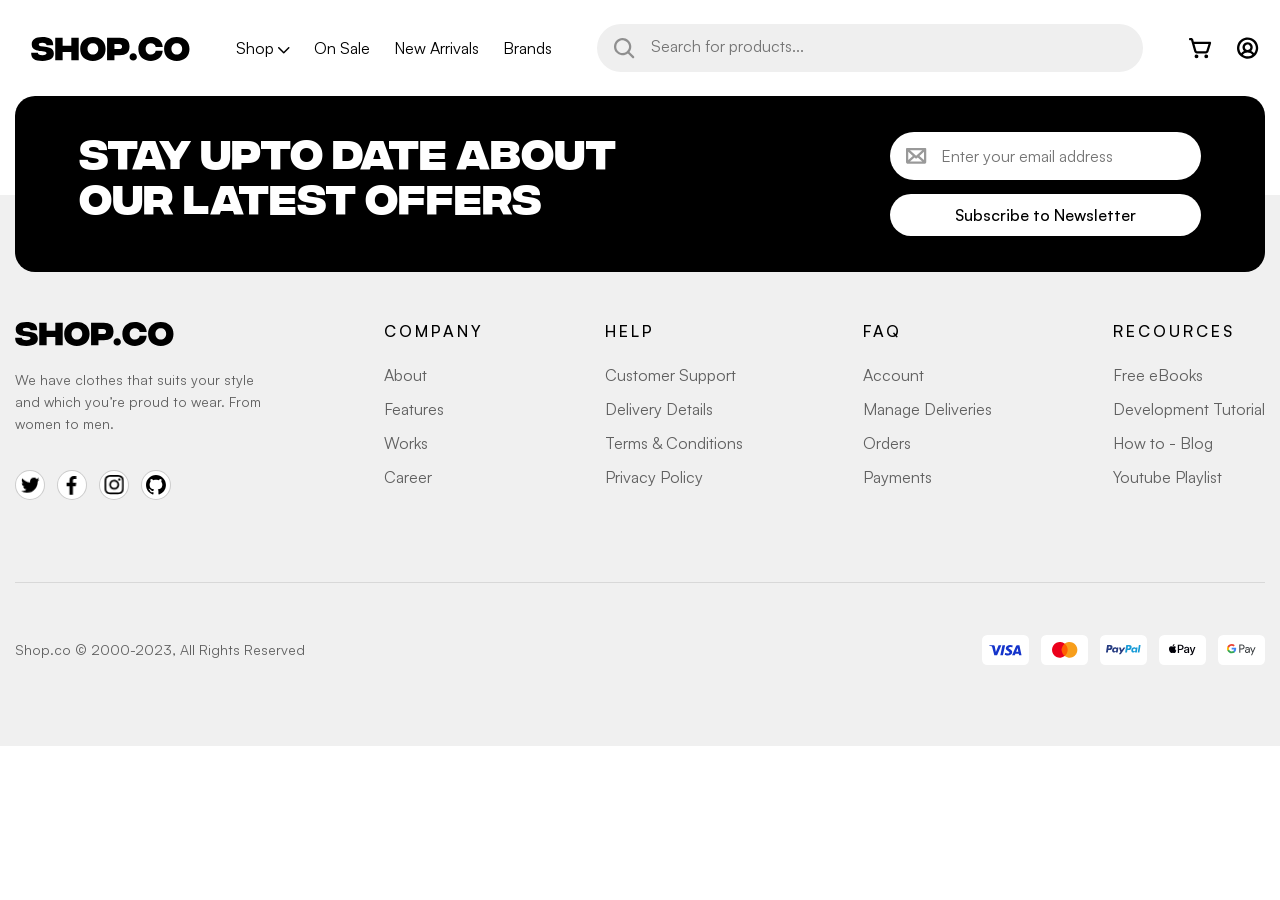
==== pages/cart.html @ 345f0163 "minimal" ====
<!DOCTYPE html>
<html lang="en">
<head>
    <meta charset="UTF-8">
    <meta name="viewport" content="width=device-width, initial-scale=1.0">
    <link rel="stylesheet" href="../styles/fonts.css">
    <link rel="stylesheet" href="../styles/reset.css">
    <link rel="stylesheet" href="../styles/styles.css">
    <link rel="shortcut icon" href="../image/favicon.svg" type="image/x-icon">
    <title>SHOP.CO</title>
</head>
<body>
    <header class="header">
        <div class="header-top wrapper">
            <div class="header-buttons-wrap">
                <div class="header-menu-hover">
                    <button class="header-menu" id="burger">
                        <svg class="burger-menu" viewBox="0 0 19 15" fill="none" xmlns="http://www.w3.org/2000/svg">
                            <path d="M18.75 7.125C18.75 7.42337 18.6315 7.70952 18.4205 7.92049C18.2095 8.13147 17.9234 8.25 17.625 8.25H1.125C0.826631 8.25 0.540483 8.13147 0.329505 7.92049C0.118526 7.70952 0 7.42337 0 7.125C0 6.82663 0.118526 6.54048 0.329505 6.3295C0.540483 6.11853 0.826631 6 1.125 6H17.625C17.9234 6 18.2095 6.11853 18.4205 6.3295C18.6315 6.54048 18.75 6.82663 18.75 7.125ZM1.125 2.25H17.625C17.9234 2.25 18.2095 2.13147 18.4205 1.9205C18.6315 1.70952 18.75 1.42337 18.75 1.125C18.75 0.826631 18.6315 0.540483 18.4205 0.329505C18.2095 0.118526 17.9234 0 17.625 0H1.125C0.826631 0 0.540483 0.118526 0.329505 0.329505C0.118526 0.540483 0 0.826631 0 1.125C0 1.42337 0.118526 1.70952 0.329505 1.9205C0.540483 2.13147 0.826631 2.25 1.125 2.25ZM17.625 12H1.125C0.826631 12 0.540483 12.1185 0.329505 12.3295C0.118526 12.5405 0 12.8266 0 13.125C0 13.4234 0.118526 13.7095 0.329505 13.9205C0.540483 14.1315 0.826631 14.25 1.125 14.25H17.625C17.9234 14.25 18.2095 14.1315 18.4205 13.9205C18.6315 13.7095 18.75 13.4234 18.75 13.125C18.75 12.8266 18.6315 12.5405 18.4205 12.3295C18.2095 12.1185 17.9234 12 17.625 12Z" fill="black"/>
                        </svg>
                    </button>
                </div>
                <a href="#" class="header-top-logo for-top-logo">
                    <svg class="header-top-logo-svg" width="159" height="24" viewBox="0 0 159 24" fill="none" xmlns="http://www.w3.org/2000/svg">
                        <path d="M11.3867 23.8933C3.65333 23.8667 2.08616e-07 21.4667 0.186667 15.6533H6.82667C6.90667 17.1733 8.18667 18.1067 11.3867 18.1333C14.2133 18.16 15.52 17.36 15.52 16.32C15.52 15.6 15.12 14.8533 12.9333 14.5333L10.0533 14.08C5.81333 13.3867 0.72 12.88 0.72 7.14667C0.72 2.72 4.32 0 11.44 0C17.8667 0 22.3467 1.78667 22.2133 8.18667H15.6267C15.36 6.69333 14.1067 5.76 11.28 5.76C8.82667 5.76 7.81333 6.50667 7.81333 7.52C7.81333 8.16 8.21333 8.93333 9.92 9.2L12.2933 9.6C16.7467 10.3467 22.8533 10.48 22.8533 16.6133C22.8533 21.4933 19.0667 23.92 11.3867 23.8933ZM40.3313 0.746668H47.7179V23.1467H40.3313V15.04H31.6379V23.1467H24.2513V0.746668H31.6379V8.85333H40.3313V0.746668ZM61.8883 23.8933C54.1817 23.8933 49.195 19.12 49.195 11.9467C49.195 4.77333 54.1817 0 61.8883 0C69.595 0 74.5817 4.77333 74.5817 11.9467C74.5817 19.12 69.595 23.8933 61.8883 23.8933ZM61.8883 17.52C64.8217 17.52 67.2483 15.4933 67.2483 11.9467C67.2483 8.4 64.8217 6.37333 61.8883 6.37333C58.955 6.37333 56.5283 8.4 56.5283 11.9467C56.5283 15.4933 58.955 17.52 61.8883 17.52ZM76.0638 23.1467V0.746668H88.7838C94.8904 0.746668 98.5171 3.46667 98.5171 9.49333C98.5171 15.52 94.8904 18.24 88.8104 18.24H83.4504V23.1467H76.0638ZM83.4504 12.1067H88.1438C89.9304 12.1067 91.0771 11.2267 91.0771 9.49333C91.0771 7.76 89.9304 6.88 88.1704 6.88H83.4504V12.1067ZM102.213 23.5733C100.213 23.5733 98.5325 21.92 98.5325 19.9467C98.5325 17.9733 100.213 16.32 102.213 16.32C104.213 16.32 105.893 17.9733 105.893 19.9467C105.893 21.92 104.213 23.5733 102.213 23.5733ZM119.938 23.8933C112.391 23.8933 107.351 19.12 107.351 11.9467C107.351 4.77333 112.391 0 119.938 0C125.405 0 131.005 2.4 131.751 9.97333H124.711C124.098 7.52 122.365 6.37333 119.938 6.37333C117.005 6.37333 114.685 8.56 114.685 11.9467C114.685 15.3333 117.005 17.52 119.938 17.52C122.365 17.52 124.098 16.3733 124.711 13.8667H131.751C131.005 21.4933 125.458 23.8933 119.938 23.8933ZM145.795 23.8933C138.088 23.8933 133.101 19.12 133.101 11.9467C133.101 4.77333 138.088 0 145.795 0C153.501 0 158.488 4.77333 158.488 11.9467C158.488 19.12 153.501 23.8933 145.795 23.8933ZM145.795 17.52C148.728 17.52 151.155 15.4933 151.155 11.9467C151.155 8.4 148.728 6.37333 145.795 6.37333C142.861 6.37333 140.435 8.4 140.435 11.9467C140.435 15.4933 142.861 17.52 145.795 17.52Z" fill="black"/>
                    </svg>
                </a>
            </div>
            <nav class="header-top-nav" id="menu">
                <ul class="header-top-list">
                    <li class="header-top-item">
                        <div class="header-top-item-link dropdown">
                        Shop
                        <svg class="dropdown_ico" width="12" height="7" viewBox="0 0 12 7" fill="none" xmlns="http://www.w3.org/2000/svg">
                            <path d="M11.2826 1.28318L6.28255 6.28318C6.21287 6.3531 6.13008 6.40857 6.03892 6.44643C5.94775 6.48428 5.85001 6.50377 5.7513 6.50377C5.65259 6.50377 5.55485 6.48428 5.46369 6.44643C5.37252 6.40857 5.28973 6.3531 5.22005 6.28318L0.220051 1.28318C0.0791548 1.14228 -2.09952e-09 0.951183 0 0.751926C2.09952e-09 0.552669 0.0791548 0.361572 0.220051 0.220676C0.360947 0.0797797 0.552044 0.000625136 0.751301 0.000625133C0.950558 0.000625131 1.14165 0.0797797 1.28255 0.220676L5.75193 4.69005L10.2213 0.220051C10.3622 0.079155 10.5533 0 10.7526 0C10.9518 0 11.1429 0.079155 11.2838 0.220051C11.4247 0.360948 11.5039 0.552044 11.5039 0.751301C11.5039 0.950559 11.4247 1.14165 11.2838 1.28255L11.2826 1.28318Z" fill="black"/>
                        </svg>
                        </div>
                        <ul class="dropdown-menu">
                            <li><a href="" class="dropdown-link">dropdown</a></li>
                            <div class="decoration-stroke-for-dropdown-nav"></div>
                            <li><a href="" class="dropdown-link">dropdown</a></li>
                            <div class="decoration-stroke-for-dropdown-nav"></div>
                            <li><a href="" class="dropdown-link">dropdown</a></li>
                            <div class="decoration-stroke-for-dropdown-nav"></div>
                            <li><a href="" class="dropdown-link">dropdown</a></li>
                            <div class="decoration-stroke-for-dropdown-nav"></div>
                            <li><a href="" class="dropdown-link">dropdown</a></li>
                        </ul>
                    </li>
                    <div class="decoration-stroke-for-nav"></div>
                    <li class="header-top-item"><a href="#" class="header-top-item-link">On Sale</a></li>
                    <div class="decoration-stroke-for-nav"></div>
                    <li class="header-top-item"><a href="#" class="header-top-item-link">New Arrivals</a></li>
                    <div class="decoration-stroke-for-nav"></div>
                    <li class="header-top-item"><a href="#" class="header-top-item-link">Brands</a></li>
                    <div class="decoration-stroke-for-nav"></div>     

                </ul>
                <button class="svg-close-nav">
                    <svg width="24" height="24" viewBox="0 0 24 24" fill="none" xmlns="http://www.w3.org/2000/svg">
                        <path d="M18 6L6 18M6 6L18 18" stroke="currentColor" stroke-width="2" stroke-linecap="round" stroke-linejoin="round"/>
                    </svg>
                </button>
            </nav>
            <div class="wrap-search-info">
                <div class="header-top-search-wrap">
                    <button class="header-top-search-icon">
                        <div class="search-svg-wrap">
                            <svg width="21" height="21" viewBox="0 0 21 21" fill="none" xmlns="http://www.w3.org/2000/svg">
                                <path d="M19.9399 18.348L15.4877 13.8939C16.8226 12.1544 17.4458 9.97216 17.2309 7.78998C17.0161 5.60781 15.9792 3.58907 14.3306 2.14328C12.6821 0.697486 10.5453 -0.0670986 8.35376 0.00462578C6.16221 0.0763502 4.07999 0.979013 2.5295 2.5295C0.979013 4.07999 0.0763502 6.16221 0.00462578 8.35376C-0.0670986 10.5453 0.697486 12.6821 2.14328 14.3306C3.58907 15.9792 5.60781 17.0161 7.78998 17.2309C9.97216 17.4458 12.1544 16.8226 13.8939 15.4877L18.3499 19.9445C18.4545 20.0492 18.5787 20.1322 18.7155 20.1888C18.8522 20.2455 18.9987 20.2746 19.1467 20.2746C19.2947 20.2746 19.4413 20.2455 19.578 20.1888C19.7147 20.1322 19.839 20.0492 19.9436 19.9445C20.0482 19.8399 20.1313 19.7157 20.1879 19.5789C20.2445 19.4422 20.2737 19.2957 20.2737 19.1477C20.2737 18.9997 20.2445 18.8531 20.1879 18.7164C20.1313 18.5797 20.0482 18.4554 19.9436 18.3508L19.9399 18.348ZM2.26891 8.64392C2.26891 7.38306 2.6428 6.15052 3.3433 5.10215C4.04379 4.05379 5.03943 3.23669 6.20431 2.75418C7.36919 2.27167 8.65099 2.14543 9.88762 2.39141C11.1242 2.63739 12.2602 3.24455 13.1517 4.13611C14.0433 5.02767 14.6504 6.16359 14.8964 7.40021C15.1424 8.63684 15.0162 9.91864 14.5336 11.0835C14.0511 12.2484 13.234 13.244 12.1857 13.9445C11.1373 14.645 9.90477 15.0189 8.64392 15.0189C6.95369 15.0172 5.3332 14.345 4.13803 13.1498C2.94286 11.9546 2.27065 10.3341 2.26891 8.64392Z" fill="black" fill-opacity="0.4"/>
                            </svg>
                        </div>
                        <input type="text" class="header-top-search-input" placeholder="Search for products...">
                    </button>
                </div>
                <div class="header-top-user-interaction">
                    <button class="search-for-576px">
                        <svg class="search-for-576px-svg"  viewBox="0 0 21 21" fill="none" xmlns="http://www.w3.org/2000/svg">
                            <path d="M19.9399 18.348L15.4877 13.8939C16.8226 12.1544 17.4458 9.97216 17.2309 7.78998C17.0161 5.60781 15.9792 3.58907 14.3306 2.14328C12.6821 0.697486 10.5453 -0.0670986 8.35376 0.00462578C6.16221 0.0763502 4.07999 0.979013 2.5295 2.5295C0.979013 4.07999 0.0763502 6.16221 0.00462578 8.35376C-0.0670986 10.5453 0.697486 12.6821 2.14328 14.3306C3.58907 15.9792 5.60781 17.0161 7.78998 17.2309C9.97216 17.4458 12.1544 16.8226 13.8939 15.4877L18.3499 19.9445C18.4545 20.0492 18.5787 20.1322 18.7155 20.1888C18.8522 20.2455 18.9987 20.2746 19.1467 20.2746C19.2947 20.2746 19.4413 20.2455 19.578 20.1888C19.7147 20.1322 19.839 20.0492 19.9436 19.9445C20.0482 19.8399 20.1313 19.7157 20.1879 19.5789C20.2445 19.4422 20.2737 19.2957 20.2737 19.1477C20.2737 18.9997 20.2445 18.8531 20.1879 18.7164C20.1313 18.5797 20.0482 18.4554 19.9436 18.3508L19.9399 18.348ZM2.26891 8.64392C2.26891 7.38306 2.6428 6.15052 3.3433 5.10215C4.04379 4.05379 5.03943 3.23669 6.20431 2.75418C7.36919 2.27167 8.65099 2.14543 9.88762 2.39141C11.1242 2.63739 12.2602 3.24455 13.1517 4.13611C14.0433 5.02767 14.6504 6.16359 14.8964 7.40021C15.1424 8.63684 15.0162 9.91864 14.5336 11.0835C14.0511 12.2484 13.234 13.244 12.1857 13.9445C11.1373 14.645 9.90477 15.0189 8.64392 15.0189C6.95369 15.0172 5.3332 14.345 4.13803 13.1498C2.94286 11.9546 2.27065 10.3341 2.26891 8.64392Z" fill="black"/>
                        </svg>
                    </button>
                    <a href="./pages/cart.html" class="header-top-interaction-CartLink">
                        <svg class="cart-link-svg" viewBox="0 0 23 21" fill="none" xmlns="http://www.w3.org/2000/svg">
                            <path d="M9.375 18.375C9.375 18.7458 9.26503 19.1084 9.059 19.4167C8.85298 19.725 8.56014 19.9654 8.21753 20.1073C7.87492 20.2492 7.49792 20.2863 7.1342 20.214C6.77049 20.1416 6.4364 19.963 6.17417 19.7008C5.91195 19.4386 5.73337 19.1045 5.66103 18.7408C5.58868 18.3771 5.62581 18.0001 5.76773 17.6575C5.90964 17.3149 6.14996 17.022 6.45831 16.816C6.76665 16.61 7.12916 16.5 7.5 16.5C7.99728 16.5 8.47419 16.6975 8.82582 17.0492C9.17745 17.4008 9.375 17.8777 9.375 18.375ZM17.25 16.5C16.8792 16.5 16.5166 16.61 16.2083 16.816C15.9 17.022 15.6596 17.3149 15.5177 17.6575C15.3758 18.0001 15.3387 18.3771 15.411 18.7408C15.4834 19.1045 15.662 19.4386 15.9242 19.7008C16.1864 19.963 16.5205 20.1416 16.8842 20.214C17.2479 20.2863 17.6249 20.2492 17.9675 20.1073C18.3101 19.9654 18.603 19.725 18.809 19.4167C19.015 19.1084 19.125 18.7458 19.125 18.375C19.125 17.8777 18.9275 17.4008 18.5758 17.0492C18.2242 16.6975 17.7473 16.5 17.25 16.5ZM22.0753 5.20594L19.5169 13.5216C19.3535 14.0593 19.0211 14.5301 18.569 14.864C18.1169 15.1979 17.5692 15.3771 17.0072 15.375H7.77469C7.2046 15.3732 6.65046 15.1866 6.1953 14.8433C5.74015 14.5001 5.40848 14.0186 5.25 13.4709L2.04469 2.25H1.125C0.826631 2.25 0.540483 2.13147 0.329505 1.9205C0.118526 1.70952 0 1.42337 0 1.125C0 0.826631 0.118526 0.540483 0.329505 0.329505C0.540483 0.118526 0.826631 0 1.125 0H2.32687C2.73407 0.00125797 3.12988 0.134515 3.45493 0.379779C3.77998 0.625044 4.01674 0.969093 4.12969 1.36031L4.81312 3.75H21C21.1761 3.74999 21.3497 3.7913 21.5069 3.87061C21.664 3.94992 21.8004 4.06501 21.905 4.20664C22.0096 4.34826 22.0795 4.51246 22.1091 4.68602C22.1387 4.85958 22.1271 5.03766 22.0753 5.20594ZM19.4766 6H5.45531L7.41375 12.8531C7.43617 12.9315 7.48354 13.0005 7.54867 13.0495C7.6138 13.0986 7.69315 13.1251 7.77469 13.125H17.0072C17.0875 13.1252 17.1656 13.0996 17.2303 13.052C17.2949 13.0044 17.3426 12.9373 17.3662 12.8606L19.4766 6Z" fill="black"/>
                        </svg>
                    </a>
                    <button class="header-top-interaction-user">
                        <svg class="for-interaction-user-svg" viewBox="0 0 21 21" fill="none" xmlns="http://www.w3.org/2000/svg">
                            <path d="M10.125 0C8.12247 0 6.1649 0.593821 4.49986 1.70637C2.83481 2.81892 1.53706 4.40023 0.770724 6.25033C0.00438702 8.10043 -0.196122 10.1362 0.194554 12.1003C0.585229 14.0643 1.54954 15.8685 2.96555 17.2845C4.38156 18.7005 6.18566 19.6648 8.14971 20.0555C10.1138 20.4461 12.1496 20.2456 13.9997 19.4793C15.8498 18.7129 17.4311 17.4152 18.5436 15.7501C19.6562 14.0851 20.25 12.1275 20.25 10.125C20.247 7.4406 19.1793 4.86699 17.2812 2.96883C15.383 1.07067 12.8094 0.00297771 10.125 0ZM5.58469 16.5534C6.10695 15.8393 6.79028 15.2585 7.57918 14.8581C8.36808 14.4577 9.24031 14.249 10.125 14.249C11.0097 14.249 11.8819 14.4577 12.6708 14.8581C13.4597 15.2585 14.1431 15.8393 14.6653 16.5534C13.3384 17.4945 11.7518 18 10.125 18C8.49823 18 6.91165 17.4945 5.58469 16.5534ZM7.5 9.375C7.5 8.85582 7.65396 8.34831 7.9424 7.91663C8.23083 7.48495 8.6408 7.1485 9.12046 6.94982C9.60012 6.75114 10.1279 6.69915 10.6371 6.80044C11.1463 6.90172 11.614 7.15173 11.9812 7.51884C12.3483 7.88596 12.5983 8.35369 12.6996 8.86289C12.8009 9.37209 12.7489 9.89989 12.5502 10.3795C12.3515 10.8592 12.0151 11.2692 11.5834 11.5576C11.1517 11.846 10.6442 12 10.125 12C9.42881 12 8.76113 11.7234 8.26885 11.2312C7.77657 10.7389 7.5 10.0712 7.5 9.375ZM16.3125 14.9944C15.5833 14.0669 14.6539 13.3164 13.5938 12.7987C14.2694 12.1146 14.7276 11.2458 14.9108 10.3019C15.0939 9.35788 14.9938 8.38083 14.623 7.49361C14.2523 6.6064 13.6274 5.84864 12.827 5.31568C12.0267 4.78271 11.0866 4.49834 10.125 4.49834C9.16343 4.49834 8.22333 4.78271 7.42297 5.31568C6.62262 5.84864 5.99775 6.6064 5.62698 7.49361C5.25621 8.38083 5.1561 9.35788 5.33924 10.3019C5.52239 11.2458 5.98061 12.1146 6.65625 12.7987C5.5961 13.3164 4.66668 14.0669 3.9375 14.9944C3.02161 13.8333 2.45114 12.4379 2.2914 10.9677C2.13165 9.49754 2.3891 8.01211 3.03425 6.68144C3.67941 5.35078 4.6862 4.22866 5.93939 3.44355C7.19257 2.65843 8.6415 2.24203 10.1203 2.24203C11.5991 2.24203 13.0481 2.65843 14.3012 3.44355C15.5544 4.22866 16.5612 5.35078 17.2064 6.68144C17.8515 8.01211 18.109 9.49754 17.9492 10.9677C17.7895 12.4379 17.219 13.8333 16.3031 14.9944H16.3125Z" fill="black"/>
                        </svg>
                    </button>
                </div>
            </div>
        </div>
    </header>











    <footer class="footer">
        <div class="wrapper">
<div class="wrap-for-footer">
                <form class="footer-form">
                    <div class="form-tittle">STAY UPTO DATE ABOUT<br> OUR LATEST OFFERS</div>
                    <div class="form-button-wrap">
                        <div class="wrapper-input">
                            <div class="wrap-icon-for-form-email">
                                <svg width="21" height="16" viewBox="0 0 21 16" fill="none" xmlns="http://www.w3.org/2000/svg">
                                    <path d="M19.125 0H1.125C0.826631 0 0.540483 0.118526 0.329505 0.329505C0.118526 0.540483 0 0.826631 0 1.125V13.875C0 14.3723 0.197544 14.8492 0.549175 15.2008C0.900805 15.5525 1.37772 15.75 1.875 15.75H18.375C18.8723 15.75 19.3492 15.5525 19.7008 15.2008C20.0525 14.8492 20.25 14.3723 20.25 13.875V1.125C20.25 0.826631 20.1315 0.540483 19.9205 0.329505C19.7095 0.118526 19.4234 0 19.125 0ZM10.125 7.84875L4.01719 2.25H16.2328L10.125 7.84875ZM6.82406 7.875L2.25 12.0675V3.6825L6.82406 7.875ZM8.48906 9.40125L9.36469 10.2047C9.57219 10.395 9.84348 10.5005 10.125 10.5005C10.4065 10.5005 10.6778 10.395 10.8853 10.2047L11.7609 9.40125L16.2328 13.5H4.01719L8.48906 9.40125ZM13.4259 7.875L18 3.6825V12.0675L13.4259 7.875Z" fill="black" fill-opacity="0.4"/>
                                </svg>
                            </div>
                            <input type="email" class="email-for-form" placeholder="Enter your email address">
                        </div>
                        <button class="button-Subscribe-to-Newsletter" type="reset">Subscribe to Newsletter</button>
                    </div>
                </form>
                <div class="footer-body">
                    <div class="footer-logo-block">
                        <div class="footer-logo-wrap">
                            <a href="#" class="header-top-logo">
                                <svg class="footer-end-logo-svg" width="159" height="24" viewBox="0 0 159 24" fill="none" xmlns="http://www.w3.org/2000/svg">
                                    <path d="M11.3867 23.8933C3.65333 23.8667 2.08616e-07 21.4667 0.186667 15.6533H6.82667C6.90667 17.1733 8.18667 18.1067 11.3867 18.1333C14.2133 18.16 15.52 17.36 15.52 16.32C15.52 15.6 15.12 14.8533 12.9333 14.5333L10.0533 14.08C5.81333 13.3867 0.72 12.88 0.72 7.14667C0.72 2.72 4.32 0 11.44 0C17.8667 0 22.3467 1.78667 22.2133 8.18667H15.6267C15.36 6.69333 14.1067 5.76 11.28 5.76C8.82667 5.76 7.81333 6.50667 7.81333 7.52C7.81333 8.16 8.21333 8.93333 9.92 9.2L12.2933 9.6C16.7467 10.3467 22.8533 10.48 22.8533 16.6133C22.8533 21.4933 19.0667 23.92 11.3867 23.8933ZM40.3313 0.746668H47.7179V23.1467H40.3313V15.04H31.6379V23.1467H24.2513V0.746668H31.6379V8.85333H40.3313V0.746668ZM61.8883 23.8933C54.1817 23.8933 49.195 19.12 49.195 11.9467C49.195 4.77333 54.1817 0 61.8883 0C69.595 0 74.5817 4.77333 74.5817 11.9467C74.5817 19.12 69.595 23.8933 61.8883 23.8933ZM61.8883 17.52C64.8217 17.52 67.2483 15.4933 67.2483 11.9467C67.2483 8.4 64.8217 6.37333 61.8883 6.37333C58.955 6.37333 56.5283 8.4 56.5283 11.9467C56.5283 15.4933 58.955 17.52 61.8883 17.52ZM76.0638 23.1467V0.746668H88.7838C94.8904 0.746668 98.5171 3.46667 98.5171 9.49333C98.5171 15.52 94.8904 18.24 88.8104 18.24H83.4504V23.1467H76.0638ZM83.4504 12.1067H88.1438C89.9304 12.1067 91.0771 11.2267 91.0771 9.49333C91.0771 7.76 89.9304 6.88 88.1704 6.88H83.4504V12.1067ZM102.213 23.5733C100.213 23.5733 98.5325 21.92 98.5325 19.9467C98.5325 17.9733 100.213 16.32 102.213 16.32C104.213 16.32 105.893 17.9733 105.893 19.9467C105.893 21.92 104.213 23.5733 102.213 23.5733ZM119.938 23.8933C112.391 23.8933 107.351 19.12 107.351 11.9467C107.351 4.77333 112.391 0 119.938 0C125.405 0 131.005 2.4 131.751 9.97333H124.711C124.098 7.52 122.365 6.37333 119.938 6.37333C117.005 6.37333 114.685 8.56 114.685 11.9467C114.685 15.3333 117.005 17.52 119.938 17.52C122.365 17.52 124.098 16.3733 124.711 13.8667H131.751C131.005 21.4933 125.458 23.8933 119.938 23.8933ZM145.795 23.8933C138.088 23.8933 133.101 19.12 133.101 11.9467C133.101 4.77333 138.088 0 145.795 0C153.501 0 158.488 4.77333 158.488 11.9467C158.488 19.12 153.501 23.8933 145.795 23.8933ZM145.795 17.52C148.728 17.52 151.155 15.4933 151.155 11.9467C151.155 8.4 148.728 6.37333 145.795 6.37333C142.861 6.37333 140.435 8.4 140.435 11.9467C140.435 15.4933 142.861 17.52 145.795 17.52Z" fill="black"/>
                                </svg>
                            </a>
                            <div class="logo-block-text">We have clothes that suits your style and which you’re proud to wear. From women to men.</div>
                        </div>
                            <div class="footer-items-mes">
                                <a href="javascript:void(0)" class="icon-twit footer-ico">
                                    <svg class="icon-twit-svg" width="12" height="10" viewBox="0 0 12 10" fill="none" xmlns="http://www.w3.org/2000/svg">
                                        <path d="M11.1739 1.04756C10.7549 1.23379 10.3126 1.35018 9.84702 1.42002C10.3126 1.14067 10.6851 0.698371 10.848 0.162953C10.4057 0.419022 9.91686 0.605254 9.38144 0.721649C8.96242 0.279348 8.35717 0 7.70535 0C6.44829 0 5.42401 1.02428 5.42401 2.28134C5.42401 2.46758 5.44729 2.63053 5.49385 2.79348C3.60825 2.70037 1.90888 1.79248 0.768207 0.395743C0.581975 0.744929 0.46558 1.11739 0.46558 1.53641C0.46558 2.3279 0.861323 3.02627 1.48986 3.44529C1.11739 3.42202 0.768207 3.3289 0.442301 3.16595V3.18922C0.442301 4.30662 1.23379 5.23778 2.28134 5.44729C2.09511 5.49385 1.8856 5.51713 1.67609 5.51713C1.53641 5.51713 1.37346 5.49385 1.23379 5.47057C1.53641 6.37845 2.37446 7.05354 3.37546 7.05354C2.58397 7.6588 1.60625 8.03126 0.535417 8.03126C0.349185 8.03126 0.162953 8.03126 0 8.00798C1.02428 8.65979 2.21151 9.03226 3.51513 9.03226C7.72863 9.03226 10.0333 5.54041 10.0333 2.51413C10.0333 2.42102 10.0333 2.30462 10.0333 2.21151C10.4756 1.90888 10.8713 1.51314 11.1739 1.04756Z" fill="black"/>
                                    </svg>
                                </a>
                                <a href="javascript:void(0)" class="icon-fb footer-ico">
                                    <svg class="icon-fb-svg" width="7" height="13" viewBox="0 0 7 13" fill="none" xmlns="http://www.w3.org/2000/svg">
                                        <path d="M1.86888 12.1749V6.62136H0V4.45703H1.86888V2.8609C1.86888 1.00861 3.0002 0 4.65258 0C5.44408 0 6.12434 0.0589293 6.32258 0.0852686V2.02102L5.17657 2.02154C4.27792 2.02154 4.10392 2.44857 4.10392 3.0752V4.45703H6.24712L5.96807 6.62136H4.10391V12.1749H1.86888Z" fill="white"/>
                                    </svg>
                                </a>
                                <a href="javascript:void(0)" class="icon-inst footer-ico">
                                    <svg class="icon-inst-svg" width="14" height="14" viewBox="0 0 14 14" fill="none" xmlns="http://www.w3.org/2000/svg">
                                        <path d="M6.77419 1.22064C8.5829 1.22064 8.7971 1.22742 9.51161 1.26C9.94122 1.26526 10.3667 1.34414 10.7697 1.49323C11.0619 1.60592 11.3273 1.77855 11.5487 2C11.7702 2.22145 11.9428 2.48683 12.0555 2.77903C12.2046 3.18197 12.2835 3.60749 12.2887 4.0371C12.321 4.75161 12.3281 4.96581 12.3281 6.77452C12.3281 8.58322 12.3213 8.79742 12.2887 9.51193C12.2835 9.94154 12.2046 10.3671 12.0555 10.77C11.9428 11.0622 11.7702 11.3276 11.5487 11.549C11.3273 11.7705 11.0619 11.9431 10.7697 12.0558C10.3667 12.2049 9.94122 12.2838 9.51161 12.289C8.79742 12.3213 8.58323 12.3284 6.77419 12.3284C4.96516 12.3284 4.75097 12.3216 4.03677 12.289C3.60717 12.2838 3.18165 12.2049 2.77871 12.0558C2.4865 11.9431 2.22113 11.7705 1.99968 11.549C1.77822 11.3276 1.60559 11.0622 1.4929 10.77C1.34382 10.3671 1.26493 9.94154 1.25968 9.51193C1.22742 8.79742 1.22032 8.58322 1.22032 6.77452C1.22032 4.96581 1.2271 4.75161 1.25968 4.0371C1.26493 3.60749 1.34382 3.18197 1.4929 2.77903C1.60559 2.48683 1.77822 2.22145 1.99968 2C2.22113 1.77855 2.4865 1.60592 2.77871 1.49323C3.18165 1.34414 3.60717 1.26526 4.03677 1.26C4.75129 1.22774 4.96548 1.22064 6.77419 1.22064ZM6.77419 0C4.93548 0 4.70387 0.00774191 3.98129 0.0406451C3.41905 0.0518283 2.86277 0.158284 2.33613 0.355484C1.88435 0.525699 1.47516 0.79244 1.1371 1.1371C0.792129 1.47528 0.525159 1.88471 0.354839 2.33677C0.157639 2.86342 0.0511832 3.41969 0.04 3.98194C0.00774196 4.70387 0 4.93548 0 6.77419C0 8.6129 0.00774191 8.84452 0.0406451 9.5671C0.0518283 10.1293 0.158284 10.6856 0.355484 11.2123C0.525616 11.6643 0.792362 12.0737 1.1371 12.4119C1.47535 12.7567 1.88477 13.0234 2.33677 13.1935C2.86342 13.3907 3.41969 13.4972 3.98194 13.5084C4.70452 13.5406 4.93516 13.549 6.77484 13.549C8.61452 13.549 8.84516 13.5413 9.56774 13.5084C10.13 13.4972 10.6863 13.3907 11.2129 13.1935C11.6628 13.0192 12.0713 12.7528 12.4123 12.4116C12.7534 12.0703 13.0195 11.6616 13.1936 11.2116C13.3907 10.685 13.4972 10.1287 13.5084 9.56645C13.5406 8.84451 13.5484 8.6129 13.5484 6.77419C13.5484 4.93548 13.5406 4.70387 13.5077 3.98129C13.4966 3.41905 13.3901 2.86277 13.1929 2.33613C13.0228 1.88412 12.756 1.4747 12.4113 1.13645C12.073 0.791716 11.6636 0.52497 11.2116 0.354839C10.685 0.157639 10.1287 0.0511832 9.56645 0.04C8.84452 0.00774196 8.6129 0 6.77419 0Z" fill="black"/>
                                        <path d="M6.77559 3.29688C6.08756 3.29688 5.41499 3.5009 4.84292 3.88314C4.27085 4.26539 3.82497 4.80869 3.56168 5.44434C3.29838 6.07999 3.22949 6.77944 3.36372 7.45425C3.49795 8.12905 3.82926 8.7489 4.31577 9.2354C4.80227 9.72191 5.42212 10.0532 6.09692 10.1875C6.77173 10.3217 7.47118 10.2528 8.10683 9.98949C8.74248 9.7262 9.28578 9.28032 9.66803 8.70825C10.0503 8.13618 10.2543 7.46361 10.2543 6.77558C10.2543 5.85297 9.88779 4.96815 9.2354 4.31577C8.58302 3.66338 7.6982 3.29688 6.77559 3.29688ZM6.77559 9.03365C6.32898 9.03365 5.89241 8.90122 5.52107 8.6531C5.14974 8.40498 4.86031 8.05232 4.68941 7.63971C4.5185 7.2271 4.47378 6.77308 4.56091 6.33506C4.64804 5.89704 4.8631 5.49469 5.17889 5.17889C5.49469 4.8631 5.89704 4.64804 6.33506 4.56091C6.77308 4.47378 7.2271 4.5185 7.63971 4.6894C8.05232 4.86031 8.40498 5.14973 8.6531 5.52107C8.90122 5.89241 9.03365 6.32898 9.03365 6.77558C9.03365 7.37446 8.79575 7.94881 8.37228 8.37228C7.94881 8.79575 7.37446 9.03365 6.77559 9.03365Z" fill="black"/>
                                        <path d="M10.391 3.97151C10.84 3.97151 11.2039 3.60756 11.2039 3.15861C11.2039 2.70965 10.84 2.3457 10.391 2.3457C9.94207 2.3457 9.57812 2.70965 9.57812 3.15861C9.57812 3.60756 9.94207 3.97151 10.391 3.97151Z" fill="black"/>
                                    </svg>
                                </a>
                                <a href="javascript:void(0)" class="icon-github footer-ico">
                                    <svg class="icon-github-svg" width="13" height="13" viewBox="0 0 13 13" fill="none" xmlns="http://www.w3.org/2000/svg">
                                        <path fill-rule="evenodd" clip-rule="evenodd" d="M6.4799 0C2.88895 0 0 2.88895 0 6.4799C0 9.34185 1.86297 11.7718 4.42793 12.6358C4.75192 12.6898 4.85992 12.5008 4.85992 12.3118C4.85992 12.1498 4.85992 11.7448 4.85992 11.2048C3.05095 11.6098 2.67296 10.3408 2.67296 10.3408C2.37596 9.58485 1.94397 9.39585 1.94397 9.39585C1.34998 8.99086 1.99797 8.99086 1.99797 8.99086C2.64596 9.04486 2.99695 9.66585 2.99695 9.66585C3.56394 10.6648 4.50893 10.3678 4.88692 10.2058C4.94092 9.77384 5.10292 9.50385 5.29191 9.34185C3.86094 9.17985 2.34896 8.61286 2.34896 6.1289C2.34896 5.42691 2.59196 4.83292 3.02395 4.40093C2.96995 4.23893 2.72696 3.59094 3.07795 2.67296C3.07795 2.67296 3.61794 2.51096 4.85992 3.34795C5.37291 3.21295 5.9399 3.13195 6.4799 3.13195C7.01989 3.13195 7.58688 3.21295 8.09987 3.34795C9.34185 2.51096 9.88184 2.67296 9.88184 2.67296C10.2328 3.56394 10.0168 4.21193 9.93584 4.40093C10.3408 4.85992 10.6108 5.42691 10.6108 6.1289C10.6108 8.61286 9.09885 9.15285 7.64088 9.31485C7.88387 9.50385 8.07287 9.90884 8.07287 10.5028C8.07287 11.3668 8.07287 12.0688 8.07287 12.2848C8.07287 12.4468 8.18087 12.6628 8.53186 12.6088C11.0968 11.7718 12.9598 9.34185 12.9598 6.4799C12.9598 2.88895 10.0708 0 6.4799 0Z" fill="black"/>
                                    </svg>
                                </a>
                            </div>
                        </div>

                    
<div class="wap-fo-wap-links">
    <div class="wrrap-for-footer-links wrap-for-fist">
                                <div class="footer-block-li company">
                                    <div class="footer-block-name">Company</div>
                                    <nav class="footer-nav">
                                        <ul class="footer-nav-list">
                                            <li class="footer-nav-item"><a href="javascript:void(0)" class="footer-nav-link">About</a></li>
                                            <li class="footer-nav-item"><a href="javascript:void(0)" class="footer-nav-link">Features</a></li>
                                            <li class="footer-nav-item"><a href="javascript:void(0)" class="footer-nav-link">Works</a></li>
                                            <li class="footer-nav-item"><a href="javascript:void(0)" class="footer-nav-link">Career</a></li>
                                        </ul>
                                    </nav>
                                </div>
                                <div class="footer-block-li help">
                                    <div class="footer-block-name">Help</div>
                                    <nav class="footer-nav">
                                        <ul class="footer-nav-list">
                                            <li class="footer-nav-item"><a href="javascript:void(0)" class="footer-nav-link">Customer Support</a></li>
                                            <li class="footer-nav-item"><a href="javascript:void(0)" class="footer-nav-link">Delivery Details</a></li>
                                            <li class="footer-nav-item"><a href="javascript:void(0)" class="footer-nav-link">Terms & Conditions</a></li>
                                            <li class="footer-nav-item"><a href="javascript:void(0)" class="footer-nav-link">Privacy Policy</a></li>
                                        </ul>
                                    </nav>
                                </div>
    </div>
    <div class="wrrap-for-footer-links wrap-for-second">
                                <div class="footer-block-li FAQ">
                                    <div class="footer-block-name">FAQ</div>
                                    <nav class="footer-nav">
                                        <ul class="footer-nav-list">
                                            <li class="footer-nav-item"><a href="javascript:void(0)" class="footer-nav-link">Account</a></li>
                                            <li class="footer-nav-item"><a href="javascript:void(0)" class="footer-nav-link">Manage Deliveries</a></li>
                                            <li class="footer-nav-item"><a href="javascript:void(0)" class="footer-nav-link">Orders</a></li>
                                            <li class="footer-nav-item"><a href="javascript:void(0)" class="footer-nav-link">Payments</a></li>
                                        </ul>
                                    </nav>
                                </div>
                                <div class="footer-block-li resources">
                                    <div class="footer-block-name">RECOURCES</div>
                                    <nav class="footer-nav">
                                        <ul class="footer-nav-list">
                                            <li class="footer-nav-item"><a href="javascript:void(0)" class="footer-nav-link">Free eBooks</a></li>
                                            <li class="footer-nav-item"><a href="javascript:void(0)" class="footer-nav-link">Development Tutorial</a></li>
                                            <li class="footer-nav-item"><a href="javascript:void(0)" class="footer-nav-link">How to - Blog</a></li>
                                            <li class="footer-nav-item"><a href="javascript:void(0)" class="footer-nav-link">Youtube Playlist</a></li>
                                        </ul>
                                    </nav>
                                </div>
    </div>
        </div>
                </div>
                <div class="footer-end">
                    <div class="decoration-stroke"></div>
                    <div class="footer-end-content">
                        <div class="footer-end-copyright">Shop.co © 2000-2023, All Rights Reserved</div>
                        <div class="wrappe-pay">
                            <button class="icon-pay visa">
                                <svg width="33" height="11" viewBox="0 0 33 11" fill="none" xmlns="http://www.w3.org/2000/svg">
                                    <path d="M16.1111 0.185933L13.9369 10.3495H11.3078L13.4823 0.185933H16.1111ZM27.1728 6.74857L28.557 2.93181L29.3535 6.74857H27.1728ZM30.1062 10.3495H32.5381L30.416 0.185933H28.1713C27.6669 0.185933 27.2413 0.479306 27.0518 0.931592L23.1074 10.3495H25.8684L26.4165 8.83179H29.7897L30.1062 10.3495ZM23.2444 7.03101C23.2557 4.3485 19.5348 4.20085 19.5605 3.00258C19.5682 2.63747 19.916 2.25017 20.6755 2.15077C21.0528 2.10155 22.0902 2.06391 23.2682 2.60595L23.7295 0.450677C23.0968 0.220996 22.2826 0 21.2699 0C18.6714 0 16.8423 1.38163 16.8269 3.35997C16.8104 4.82298 18.1326 5.63941 19.1288 6.12579C20.153 6.62408 20.4972 6.94319 20.4927 7.38872C20.486 8.07101 19.6757 8.37146 18.9197 8.38336C17.5976 8.40427 16.8304 8.02662 16.2189 7.7416L15.7425 9.96861C16.3566 10.2507 17.4905 10.4958 18.6669 10.5084C21.4285 10.5084 23.2354 9.14382 23.2444 7.03101ZM12.3542 0.185933L8.09448 10.3495H5.31483L3.21875 2.23826C3.09136 1.73869 2.9807 1.55598 2.59372 1.34528C1.96226 1.00268 0.918402 0.68068 0 0.481237L0.0627279 0.185933H4.53636C5.10638 0.185933 5.61946 0.565517 5.74878 1.22207L6.856 7.10371L9.59191 0.185933H12.3542Z" fill="#1434CB"/>
                                </svg>
                            </button>
                            <button class="icon-pay">
                                <svg width="26" height="16" viewBox="0 0 26 16" fill="none" xmlns="http://www.w3.org/2000/svg">
                                    <path d="M16.1226 1.677H9.25929V14.0105H16.1226V1.677Z" fill="#FF5F00"/>
                                    <path d="M9.69511 7.84375C9.69403 6.65594 9.96319 5.48346 10.4822 4.41506C11.0013 3.34665 11.7566 2.41034 12.691 1.677C11.5338 0.767478 10.1442 0.201863 8.68081 0.0447978C7.21744 -0.112267 5.7394 0.14555 4.41563 0.788793C3.09185 1.43204 1.97576 2.43475 1.19492 3.68232C0.414079 4.92988 0 6.37197 0 7.84375C0 9.31553 0.414079 10.7576 1.19492 12.0052C1.97576 13.2527 3.09185 14.2555 4.41563 14.8987C5.7394 15.542 7.21744 15.7998 8.68081 15.6427C10.1442 15.4856 11.5338 14.92 12.691 14.0105C11.7566 13.2772 11.0013 12.3408 10.4822 11.2724C9.9632 10.204 9.69404 9.03155 9.69511 7.84375Z" fill="#EB001B"/>
                                    <path d="M25.3815 7.84375C25.3816 9.31551 24.9676 10.7576 24.1868 12.0052C23.406 13.2527 22.2899 14.2554 20.9662 14.8987C19.6424 15.5419 18.1644 15.7998 16.701 15.6427C15.2377 15.4856 13.848 14.92 12.691 14.0105C13.6245 13.2764 14.3792 12.34 14.8982 11.2717C15.4171 10.2035 15.6868 9.03137 15.6868 7.84375C15.6868 6.65613 15.4171 5.48401 14.8982 4.41578C14.3792 3.34755 13.6245 2.41108 12.691 1.677C13.848 0.767477 15.2377 0.201859 16.701 0.0447958C18.1644 -0.112267 19.6424 0.145561 20.9662 0.788811C22.2899 1.43206 23.406 2.43477 24.1868 3.68234C24.9676 4.92991 25.3816 6.37199 25.3815 7.84375Z" fill="#F79E1B"/>
                                    <path d="M24.6332 12.7042V12.4517H24.735V12.4002H24.4757V12.4517H24.5776V12.7042H24.6332ZM25.1366 12.7042V12.3998H25.0571L24.9657 12.6092L24.8743 12.3998H24.7947V12.7042H24.8509V12.4745L24.9366 12.6725H24.9948L25.0805 12.474V12.7042H25.1366Z" fill="#F79E1B"/>
                                </svg>
                            </button>
                            <button class="icon-pay">
                                <svg width="35" height="10" viewBox="0 0 35 10" fill="none" xmlns="http://www.w3.org/2000/svg">
                                    <path fill-rule="evenodd" clip-rule="evenodd" d="M4.14627 0.000976297H1.45878C1.27487 0.000976297 1.11846 0.134622 1.08978 0.316091L0.00281925 7.20683C-0.018785 7.34284 0.0865276 7.4654 0.224464 7.4654H1.5075C1.69141 7.4654 1.84782 7.33175 1.8765 7.14992L2.16966 5.2914C2.19794 5.10939 2.35474 4.97592 2.53826 4.97592H3.38903C5.15938 4.97592 6.18104 4.11931 6.448 2.4219C6.5682 1.67929 6.45309 1.09579 6.1052 0.687029C5.72331 0.238448 5.04572 0.000976297 4.14627 0.000976297ZM4.45633 2.51772C4.30939 3.48198 3.57256 3.48198 2.86011 3.48198H2.45456L2.73907 1.68111C2.75596 1.57238 2.85027 1.49219 2.96031 1.49219H3.14618C3.6315 1.49219 4.08935 1.49219 4.32594 1.76875C4.46688 1.93386 4.51016 2.17897 4.45633 2.51772ZM12.1799 2.48681H10.8929C10.7832 2.48681 10.6885 2.567 10.6716 2.67592L10.6146 3.03577L10.5246 2.90539C10.246 2.50099 9.62481 2.36589 9.00468 2.36589C7.5824 2.36589 6.3678 3.44289 6.13121 4.95374C6.00827 5.70725 6.18304 6.42786 6.61058 6.93044C7.00283 7.39248 7.56404 7.58504 8.23162 7.58504C9.37748 7.58504 10.0131 6.84825 10.0131 6.84825L9.9556 7.20592C9.93396 7.34266 10.0392 7.46522 10.1764 7.46522H11.3357C11.5201 7.46522 11.6756 7.33157 11.7047 7.14973L12.4003 2.74538C12.4223 2.60991 12.3173 2.48681 12.1799 2.48681ZM10.3859 4.99137C10.2617 5.72652 9.67809 6.22003 8.93394 6.22003C8.56023 6.22003 8.26145 6.10019 8.06977 5.87309C7.87955 5.64761 7.80717 5.3265 7.86773 4.96901C7.98375 4.24005 8.57714 3.73055 9.31002 3.73055C9.67536 3.73055 9.97251 3.85183 10.1682 4.08094C10.3642 4.31241 10.4421 4.63535 10.3859 4.99137ZM17.7408 2.48663H19.0341C19.2152 2.48663 19.3209 2.68974 19.218 2.8383L14.9166 9.04643C14.8469 9.14698 14.7322 9.20681 14.6096 9.20681H13.3179C13.136 9.20681 13.0298 9.00206 13.1351 8.85314L14.4745 6.96281L13.05 2.78283C13.0007 2.63755 13.108 2.48663 13.2626 2.48663H14.5334C14.6985 2.48663 14.8442 2.595 14.8918 2.75302L15.6478 5.27758L17.4316 2.65046C17.5014 2.54791 17.6175 2.48663 17.7408 2.48663Z" fill="#253B80"/>
                                    <path fill-rule="evenodd" clip-rule="evenodd" d="M31.7633 7.20621L32.8663 0.189468C32.8832 0.0805504 32.9776 0.000363666 33.0872 0H34.3289C34.466 0 34.5713 0.122918 34.5497 0.258929L33.462 7.1493C33.4337 7.33113 33.2773 7.46478 33.093 7.46478H31.9841C31.847 7.46478 31.7417 7.34223 31.7633 7.20621ZM23.3164 0.000360768H20.6284C20.4449 0.000360768 20.2885 0.134008 20.2598 0.315477L19.1728 7.20621C19.1512 7.34223 19.2565 7.46478 19.3938 7.46478H20.773C20.9012 7.46478 21.0108 7.37132 21.0308 7.24404L21.3393 5.29079C21.3676 5.10877 21.5244 4.97531 21.7079 4.97531H22.5582C24.329 4.97531 25.3504 4.11869 25.6176 2.42128C25.7381 1.67868 25.6223 1.09518 25.2746 0.686417C24.8929 0.237835 24.2158 0.000360768 23.3164 0.000360768ZM23.6264 2.51711C23.4799 3.48137 22.743 3.48137 22.0301 3.48137H21.625L21.9099 1.6805C21.9268 1.57176 22.0203 1.49157 22.1307 1.49157H22.3166C22.8016 1.49157 23.2598 1.49157 23.4962 1.76814C23.6374 1.93324 23.6803 2.17836 23.6264 2.51711ZM31.3492 2.4862H30.0632C29.9526 2.4862 29.8588 2.56639 29.8422 2.6753L29.7853 3.03515L29.6949 2.90478C29.4163 2.50038 28.7955 2.36528 28.1753 2.36528C26.7531 2.36528 25.5388 3.44228 25.3022 4.95313C25.1797 5.70664 25.3537 6.42724 25.7812 6.92983C26.1742 7.39187 26.7347 7.58443 27.4023 7.58443C28.5481 7.58443 29.1835 6.84764 29.1835 6.84764L29.1263 7.20531C29.1046 7.34205 29.2099 7.4646 29.3479 7.4646H30.5067C30.6902 7.4646 30.8466 7.33095 30.8753 7.14912L31.5713 2.74477C31.5926 2.6093 31.4873 2.4862 31.3492 2.4862ZM29.5554 4.99076C29.432 5.72591 28.8477 6.21941 28.1033 6.21941C27.7304 6.21941 27.431 6.09958 27.2392 5.87247C27.0489 5.647 26.9775 5.32589 27.0373 4.9684C27.1539 4.23943 27.7465 3.72994 28.4794 3.72994C28.8449 3.72994 29.1419 3.85122 29.3378 4.08033C29.5345 4.3118 29.6124 4.63473 29.5554 4.99076Z" fill="#179BD7"/>
                                </svg>
                            </button>
                            <button class="icon-pay">
                                <svg width="27" height="12" viewBox="0 0 27 12" fill="none" xmlns="http://www.w3.org/2000/svg">
                                    <path d="M4.99229 1.44499C5.30328 1.05601 5.51432 0.533719 5.45866 0C5.00341 0.0226369 4.44787 0.300343 4.12624 0.689632C3.83745 1.023 3.58184 1.56716 3.64848 2.0785C4.15952 2.12283 4.67008 1.82306 4.99229 1.44499Z" fill="#000008"/>
                                    <path d="M5.45287 2.17835C4.71072 2.13414 4.07971 2.59956 3.72529 2.59956C3.37068 2.59956 2.82796 2.20063 2.24095 2.21138C1.47693 2.2226 0.76801 2.65458 0.380302 3.34164C-0.417147 4.71609 0.169856 6.75489 0.945333 7.8743C1.32192 8.42811 1.77578 9.0379 2.3738 9.016C2.93883 8.99382 3.1603 8.65013 3.84712 8.65013C4.53343 8.65013 4.73293 9.016 5.33105 9.00491C5.95131 8.99382 6.33909 8.45083 6.71568 7.89648C7.14769 7.26516 7.32455 6.65558 7.33567 6.62211C7.32454 6.61103 6.13962 6.15646 6.12864 4.79343C6.11745 3.65215 7.05893 3.10929 7.10324 3.07562C6.57158 2.28929 5.74087 2.20063 5.45287 2.17835Z" fill="#000008"/>
                                    <path d="M11.9149 0.633805C13.528 0.633805 14.6512 1.7457 14.6512 3.36454C14.6512 4.98915 13.5049 6.10682 11.8745 6.10682H10.0885V8.94701H8.79817V0.633803L11.9149 0.633805ZM10.0885 5.02371H11.5691C12.6926 5.02371 13.332 4.41887 13.332 3.37031C13.332 2.32187 12.6926 1.7227 11.5749 1.7227H10.0885V5.02371Z" fill="#000008"/>
                                    <path d="M14.9883 7.22448C14.9883 6.16437 15.8006 5.51341 17.241 5.43274L18.9001 5.33484V4.86823C18.9001 4.19416 18.4449 3.7909 17.6846 3.7909C16.9643 3.7909 16.5149 4.13649 16.4056 4.6781H15.2304C15.2995 3.58343 16.2327 2.7769 17.7306 2.7769C19.1997 2.7769 20.1386 3.55465 20.1386 4.77022V8.94699H18.9461V7.95033H18.9174C18.566 8.6244 17.7997 9.05067 17.0048 9.05067C15.818 9.05067 14.9883 8.31326 14.9883 7.22448ZM18.9001 6.6772V6.19904L17.4079 6.29116C16.6647 6.34306 16.2442 6.67142 16.2442 7.18992C16.2442 7.71987 16.6821 8.06557 17.3504 8.06557C18.2202 8.06557 18.9001 7.46639 18.9001 6.6772Z" fill="#000008"/>
                                    <path d="M21.2645 11.1766V10.1683C21.3566 10.1913 21.5639 10.1913 21.6677 10.1913C22.2438 10.1913 22.5549 9.94943 22.7449 9.32726C22.7449 9.3157 22.8545 8.95855 22.8545 8.95277L20.6654 2.88636H22.0133L23.5459 7.81787H23.5688L25.1014 2.88636H26.4149L24.1448 9.2638C23.6266 10.733 23.0274 11.2053 21.7715 11.2053C21.6677 11.2053 21.3566 11.1938 21.2645 11.1766Z" fill="#000008"/>
                                </svg>
                            </button>
                            <button class="icon-pay">
                                <svg width="29" height="12" viewBox="0 0 29 12" fill="none" xmlns="http://www.w3.org/2000/svg">
                                    <path d="M13.3296 8.75346H12.2811V0.595211H15.0606C15.765 0.595211 16.3657 0.830021 16.8572 1.29964C17.3595 1.76926 17.6107 2.34263 17.6107 3.01975C17.6107 3.71326 17.3595 4.28663 16.8572 4.75079C16.3712 5.21494 15.7705 5.44429 15.0606 5.44429H13.3296V8.75346ZM13.3296 1.59998V4.44499H15.0824C15.4974 4.44499 15.8469 4.30301 16.12 4.02452C16.3985 3.74602 16.5404 3.40746 16.5404 3.02521C16.5404 2.64842 16.3985 2.31533 16.12 2.03683C15.8469 1.74741 15.5029 1.60544 15.0824 1.60544H13.3296V1.59998Z" fill="#3C4043"/>
                                    <path d="M20.3519 2.98699C21.1273 2.98699 21.7389 3.19449 22.1866 3.6095C22.6344 4.02452 22.8583 4.59243 22.8583 5.31324V8.75346H21.859V7.97804H21.8153C21.3839 8.61694 20.8051 8.93366 20.0843 8.93366C19.4672 8.93366 18.9539 8.75346 18.5389 8.3876C18.1239 8.02173 17.9164 7.56849 17.9164 7.02243C17.9164 6.44359 18.1348 5.9849 18.5717 5.64634C19.0085 5.30231 19.5928 5.13303 20.3191 5.13303C20.9416 5.13303 21.4549 5.24771 21.8535 5.47706V5.23678C21.8535 4.87092 21.7116 4.56512 21.4221 4.30847C21.1327 4.05182 20.7942 3.92622 20.4065 3.92622C19.8222 3.92622 19.358 4.17195 19.0195 4.66888L18.0966 4.09004C18.6045 3.35285 19.358 2.98699 20.3519 2.98699ZM18.9976 7.03881C18.9976 7.31184 19.1123 7.54119 19.3471 7.72139C19.5764 7.90159 19.8495 7.99443 20.1607 7.99443C20.6031 7.99443 20.9962 7.83061 21.3402 7.50297C21.6843 7.17532 21.859 6.79308 21.859 6.35076C21.5314 6.09411 21.0781 5.96306 20.4938 5.96306C20.0679 5.96306 19.713 6.06681 19.429 6.26885C19.1396 6.48182 18.9976 6.73847 18.9976 7.03881Z" fill="#3C4043"/>
                                    <path d="M28.5593 3.16724L25.0645 11.2054H23.9832L25.2829 8.39311L22.9785 3.16724H24.1198L25.7798 7.17538H25.8016L27.418 3.16724H28.5593Z" fill="#3C4043"/>
                                    <path d="M9.1592 4.78355C9.1592 4.44172 9.12862 4.11462 9.07183 3.80009H4.6771V5.60211L7.20812 5.60265C7.10545 6.20224 6.77508 6.71336 6.26888 7.0541V8.22323H7.77548C8.65519 7.40905 9.1592 6.20551 9.1592 4.78355Z" fill="#4285F4"/>
                                    <path d="M6.26942 7.05416C5.85004 7.33702 5.30998 7.50248 4.67818 7.50248C3.45773 7.50248 2.42239 6.6801 2.05161 5.57158H0.497511V6.7773C1.26746 8.3052 2.84996 9.35365 4.67818 9.35365C5.94178 9.35365 7.00333 8.93809 7.77601 8.22274L6.26942 7.05416Z" fill="#34A853"/>
                                    <path d="M1.90522 4.67706C1.90522 4.3658 1.9571 4.06492 2.05156 3.78206V2.57634H0.497464C0.179109 3.20814 0 3.9213 0 4.67706C0 5.43282 0.179655 6.14598 0.497464 6.77778L2.05156 5.57206C1.9571 5.2892 1.90522 4.98832 1.90522 4.67706Z" fill="#FABB05"/>
                                    <path d="M4.67818 1.85117C5.36786 1.85117 5.98546 2.08871 6.4731 2.55287L7.80823 1.21882C6.99732 0.463612 5.94014 0 4.67818 0C2.8505 0 1.26742 1.04844 0.497464 2.57634L2.05156 3.78206C2.42234 2.67354 3.45773 1.85117 4.67818 1.85117Z" fill="#E94235"/>
                                </svg>
                            </button>
                        </div>
                    </div>
                </div>
                </div>
            </div>
        </div>
    </footer>
</body>
</html>
---- styles/fonts.css ----
@font-face {
    font-family: 'Integral CF';
    src: url('../fonts/IntegralCF-Bold.woff2') format('woff2');
    font-weight: 700;
    font-style: normal;
    font-display: swap;
}
@font-face {
    font-family: 'Satoshi';
    src: url('../fonts/Satoshi-Regular.woff2') format('woff2');
    font-weight: 400;
    font-style: normal;
    font-display: swap;
}
@font-face {
    font-family: 'Satoshi';
    src: url('../fonts/Satoshi-Medium.woff2') format('woff2');
    font-weight: 500;
    font-style: normal;
    font-display: swap;
}
@font-face {
    font-family: 'Satoshi';
    src: url('../fonts/Satoshi-Bold.woff2') format('woff2');
    font-weight: 700;
    font-style: normal;
    font-display: swap;
}
@font-face {
    font-family: 'Roboto Condensed';
    src: url('../fonts/RobotoCondensed-Regular.woff2') format('woff2');
    font-weight: 400;
    font-style: normal;
    font-display: swap;
}
@font-face {
    font-family: 'Roboto Condensed';
    src: url('../fonts/RobotoCondensed-Medium.woff2') format('woff2');
    font-weight: 500;
    font-style: normal;
    font-display: swap;
}
@font-face {
    font-family: 'Roboto Condensed';
    src: url('../fonts/RobotoCondensed-Bold.woff2') format('woff2');
    font-weight: 700;
    font-style: normal;
    font-display: swap;
}
---- styles/styles.css ----
/*==============================ОБЩИЕ СТИЛИ===============================*/

:root {
    --white: #FFFFFF;
    --black: #000000;
    --light-gray: #F2F0F1;
    --medium-gray: #F0EEED;
    --neutral-gray: #F0F0F0;
    --yellow: #FFC633;
    --red: #FF3333;
    --green: #01AB31;
} 
html {
    scroll-behavior: smooth;
}

body {
    font-family: 'Satoshi';
    font-weight: 400;
    font-size: 16px;
    overflow-x: hidden;
}
input {
    background-color: inherit;
    border: none;
}
input:focus {
    outline: none;
}
ul{
    list-style: none;     
    margin: 0;           
    padding: 0; 
}
a:active{
    -webkit-tap-highlight-color: transparent;
}
a {
    text-decoration: none;
    color: inherit;
    transition: all 0.4s ease;
    outline: none;
}
.button-anim{
    display: inline-block;
    will-change: transform;
    transition: all 0.4s ease;
}
.button-anim:hover {
    transform: scale(1.1);

}
.button-bac:hover{
    background: rgba(255, 255, 255, 0.15);
    border-color: rgba(255, 255, 255, 0.4);
    transform: translateY(-2px);
    box-shadow: 0 12px 40px rgba(0, 0, 0, 0.15);
}
.button-anim:active{
    transform: scale(0.92);
}
.bac:hover{
        background: rgba(0, 0, 0, 0.4);
    backdrop-filter: blur(15px);
    border-color: rgba(255, 255, 255, 0.4);
    transform: translateY(-2px);
    box-shadow: 0 12px 28px rgba(0, 0, 0, 0.4);
}
.wrapper {
    margin: 0 auto;
    padding: 0 15px;
    max-width: 1270px;
}
.button {
    border-radius: 62px;
    transition: all 0.4s ease;
}
.button:hover {
    transform: scale(1.1);
}
.tittle {
    font-family: 'Integral CF';
    font-weight: 700px;
    font-size: 48px;
    line-height: 100%;
}
.product-card-price-past-priсе.visible,
.product-card-price-sell.visible {
    display: block;
}
.decoration-stroke-for-nav{
    display: none;
    height: 0.75px;
    width: 100%;
    background-color: #808080;
}
.decoration-stroke-for-dropdown-nav{
    display: none;
    height: 0.75px;
    width: 100%;
    background-color: #808080;
}
.svg-close-nav{
    display: none;
    justify-content: center;
    align-items: center;
    border: none;
    background-color: inherit;
    width: 36px;
    height: 36px;
    will-change: transform;
    transition: all 0.4s ease;
}
.svg-close-nav:hover{
    transform: scale(1.1);
    background-color: var(--light-gray);
    border-radius: 50%;
}
.svg-close-nav:active{
    transform: scale(0.92);
}
.svg-close-nav svg path{
    will-change: transform;
    transition: opacity 0.4s ease;
}
.svg-close-nav:hover svg path{
    opacity: 0.6;
}

/* дисклеймер*/
.disclaimer{
    display: block;
    position: fixed;
    z-index: 999;
    background-color: var(--black);
    top: 0px;
    bottom: 0px;
    left: 0%;
    right: 0px;
    width: 100%;
    height: 100%;
    backdrop-filter: blur(10px) brightness(0.8);
    -webkit-backdrop-filter: blur(10px) brightness(0.8);
    background-color: rgba(0, 0, 0, 0.3);
    display: flex;
    justify-content: center;
    align-items: center;

}
.disclaimer-content{
    width: 684px;
    border-radius: 25px;
}
.wrap-for-decor{
    
    background-color: var(--white);
    display: flex;
    justify-content: space-between;
    align-items: center;
    flex-direction: column;
    border-radius: 25px;
    height: 100%;
    gap: 10px;
    padding: 30px 10px;
    border: 0px solid ;
}
.disclaimer-text{
    display: flex;
    flex-direction: column;
    align-items: center;
    background-color: var(--light-gray);
    border-radius: 25px;
    gap: 5px;
    padding: 10px 0;


}
.wrap-for-decor *{
    margin: 0;
}
.disclaimer-tittle{
    text-align: center;
    font-family: 'Roboto Condensed';
    font-weight: 700;
}
.disclaimer-icon svg{
    width: 60px;
    height: 60px;
}
.disclaimer-small{
    font-family: 'Roboto Condensed';
    text-align: center;
}
.disclaimer-close{
    padding: 16px 54px;
    background-color: inherit ;
    font-family: 'Roboto Condensed';
    border-radius: 62px;
    border: 1px solid #0000001A;

}
/**/
.autorization{
    display: none;
    position: fixed;
    top: 0;
    width: 100%;
    height: 100%;
    flex-direction: column;
    justify-content: center;
    align-items: center;

}
.autorization * {
    font-family: 'Satoshi';
}
.form-wrtap{
    background-color: var(--white);
    display: flex;
    flex-direction: column;
    border-radius: 30px;
    width: 400px;
}
.close-wrap{
    display: flex;
    justify-content: flex-end;
}
.content-wrap{
    padding: 64px 64px 32px 64px;
    display: flex;
    flex-direction: column;
    align-items: center;
    gap: 32px;
}
.close-form{
    background-color: inherit;
    margin: 10px 10px 0 0;
    display: flex;
    align-items: center;
    justify-content: center;
    border: none;
    width: 36px;
    height: 36px;
    will-change: transform;
    transition: all 0.4s ease;
}
.close-form svg path {
    transition: opacity 0.4s ease;
}
.close-form:hover{
    border-radius: 50%;
    background-color: var(--light-gray);
    transform: scale(1.1);
}
.close-form:hover svg path {
    opacity: 0.6;
}
.header-top-logo-svg{
    will-change: transform;
    transition: all 0.4s ease;
}
.header-top-logo-svg path {
    transition: opacity 0.4s ease;
}
.header-top-logo-svg:hover {
    transform: scale(1.1);
}
.header-top-logo-svg:hover path {
    opacity: 0.6;
}
.button-log-sign{
    background-color: inherit;
    border: none;
    will-change: transform;
    transition: all 0.4s ease;
}
.button-log-sign:hover {
    transform: translateY(-2px);
}
.button-log-sign:active {
    transform: scale(0.92);
}
.LogIn-wrap{
    display: flex;
    flex-direction: column;
}
.username-wrap{
    display: flex;
    flex-direction: column; 
    gap: 5px;
}
.log-in{
    text-decoration: solid black;
}
.username-signature{
    padding-left: 48px;
    opacity: 0.6;
    font-family: 'Satoshi';
    margin: 0;
}
.autorization-input-wrap{
    display: flex;
    align-items: center;
    justify-content: space-between;
}
.autorization-svg-wrap {
    display: flex;
    align-items: center;
    justify-content: center;
}
.svg-key{
    width: 34px;
    height: 33px;
}
.svg-key path {
    opacity: 0.4;
}
.autorization-input{
    height: 24px;
    background-color: var(--light-gray);
    border-radius: 62px;
    padding: 5px 12px;
    display: flex;
    align-items: center;
    
}
.checbox{
    margin-top: 32px;
    display: flex;
    align-items: center;
    gap: 5px;
    padding-left: 10px;
    opacity: 0.6;
}
.Sign-In{
    margin-top: 32px;
    border: 1px solid #0000001A;
    background-color: inherit;
    border-radius: 62px;
    padding: 12px 54px;
}
.decoration-stroke{
    margin: 32px 0;
}
.ForgotPassword{
    text-align: center;
    opacity: 0.6;
    will-change: transform;
    transition: all 0.4s ease;
}
.ForgotPassword:hover{
    transform: translateY(-2px);
}
.ForgotPassword:active{
    transform: scale(0.92);
}
.SignUp-wrap {
    display: none;
    flex-direction: column;
}
.svg-for-form-for-email{
    padding-left: 5px;
}
/**/
.nav-burger{
    display: none;
    background-color: var(--white);
    position: fixed;
    flex-direction: column;
    align-items: center;
    top: 0;
    width: 40%;
    height: 100%;
}
.nav-burger-wrap{
    display: flex;
    flex-direction: column;
}
.wrap-logo-burger{
    display: flex;
    justify-content: space-between;
    align-items: center;
    gap: 5px;
    padding: 20px;
}
.wrap-button-back{
    border: none;
    background-color: inherit;
    will-change: transform;
    transition: all 0.4s ease;
    display: flex;
    align-items: center;
    width: 34px;
    height: 34px;
}
.wrap-button-back svg path{
transition: opacity 0.4s ease;

}
.wrap-button-back:hover{
    border-radius: 50%;
    background-color: var(--light-gray);
    transform: scale(1.1);

}
.wrap-button-back:hover svg path{
    opacity: 0.6;
}
.wrap-button-back:active{
    transform: scale(0.92);
}
/*=====================================HEADER========================================*/
/*====================================HEADER TOP=====================================*/
.header-buttons-wrap {
    justify-content:space-between;
    gap: 19px;
}
.header-buttons-wrap {
    display: flex;
    justify-content: space-between;
    align-items: center;
    gap: 16px;
    padding: 0;
}


.header-top {
padding: 24px 15px;
display: flex;
justify-content: space-between;
align-items: center;
gap: 26px;
flex-wrap: wrap;
}
.header-top-logo {
    will-change: transform;
    width: 160px;
    height: 22px;
}
.header-top-logo:active {
    transform: scale(0.92);
}

.header-top-logo svg path { /* анимацию сюда */
    opacity:1;
    transition: opacity 0.4s ease;  
}
.header-top-logo:hover svg path {
    opacity: 0.6;
}
.header-top-nav {
}
.header-top-list {
    display: flex;
    justify-content: space-between;
    gap: 24px;
}
.header-top-item {
    line-height: 100%;
    will-change: transform;
    transition: all 0.4s ease;
}
.dropdown{
    background-color: inherit;
    border: none;
    padding-bottom: 0px;
}
.dropdown-menu {
    display: none;
    position: fixed;
    right: -23px;
    flex-direction: column;
    background-color: var(--white);
    border-radius: 22px;
    padding: 15px;
    gap: 10px;    
    will-change: transform;
    transition: transform 0.4s ease;
    
}
.dropdown_ico{
    will-change: transform;
    transition: transform 0.4s ease;
}
.dropdown-link {
    transform: none;
    text-shadow: none;
}
.dropdown-link:hover{
    transform: none;
    text-shadow: 0 0 15px currentColor;
}
.dropdown-menu:hover {
    transform: none;
}
.header-top-item:hover {
    transform: translateY(-2px);
    text-shadow: 0 0 15px currentColor;
}
.header-top-item:hover *{
    transform: none !important;
}
.header-top-item-link { /* анимацию сюда */
    opacity: 1;
}
.header-top-item-link:hover {
    opacity: 0.6;
}
.wrap-search-info{
    width: 53.46%;
    display: flex;
    justify-content: space-between;
    gap: 40px;
}
.header-top-search-wrap {
    width: 100%;
}
.header-top-search-icon {
    width: 100%;
    display: flex;
    padding: 12px 5px 12px 16px;
    border-radius: 62px;
    border: none;
    gap: 12px;
}
.search-svg-wrap{
    width: 24px;
    height: 24px;
    display: flex;
    align-items: center;
    justify-content: center;
}
.search-svg-wrap  svg{
    will-change: transform;
    transition: transform 1.5s ease;

}
.search-svg-wrap:hover svg{
    transform: rotate(360deg)
}
.search-svg-wrap:active svg{
}



.search-svg-wrap:hover svg path{

}
.header-top-search-input {
    will-change: transform;
    transition: transform 0.4s ease;
}
.header-top-search-input:active .header-top-search-icon{
    transform: scale(1.1);
}
.header-top-user-interaction {
    display: flex;
    justify-content: space-between;
    align-items: center;
    gap: 14px;
}









.header-menu{
display: none;
}
.header-menu:hover {
    background-color: var(--light-gray);
    border-radius: 50%;
    transform: scale(1.1);
}
.header-menu svg path {
    transition: opacity 0.4s ease;
}
.header-menu:hover svg path{
    
    opacity: 0.6;
}
.burger-menu{
    width: 19px;
    height: 15px;
}


    /*height: 34px;
    width: 34px;
    border: none;
    display: flex;
    align-items: center;
    justify-content: center;
    background-color: inherit;
    transition: all 0.4s ease;
    will-change: transform;*/





.search-for-576px{
    display: none;
    border: none;
        height: 34px;
        width: 34px;
        align-items: center;
        justify-content: center;
        transition: all 0.4s ease;
        will-change: transform;
        background-color: inherit;
}
.search-for-576px:hover {
    border-radius: 50%;
    background-color: var(--light-gray);
    transform: scale(1.1);
}
.search-for-576px svg path{
    transition: opacity 0.4s ease;
}
.search-for-576px:hover svg path{
    opacity: 0.6;
}
.search-for-576px-svg{
    width: 21px;
    height: 21px;
}





.header-top-interaction-CartLink{
    height: 34px;
    width: 34px;
    display: flex;
    align-items: center;
    justify-content: center;
    transition: all 0.4s ease;
    will-change: transform;
}
.header-top-interaction-CartLink:hover {
    border-radius: 50%;
    background-color: var(--light-gray);
    transform: scale(1.1);
}
.header-top-interaction-CartLink svg path {
    transition: opacity 0.4s ease;
}
.header-top-interaction-CartLink:hover svg path {
    opacity: 0.6;
}
.cart-link-svg{
    width: 23px;
    height: 21px;
}




.header-top-interaction-user{
    width: 34px;
    height: 34px;
    display: flex;
    align-items: center;
    justify-content: center;
    background-color: inherit;
    border: none;
    transition: all 0.4s ease;
    will-change: transform;
    
}
.header-top-interaction-user:hover{
    border-radius: 50%;
    background-color: var(--light-gray);
    transform: scale(1.1);
}
.header-top-interaction-user svg path{
transition: opacity 0.4s ease;
}
.header-top-interaction-user:hover svg path{
    opacity: 0.6;
}
.for-interaction-user-svg{

    width: 22px;
    height: 25px;
}
/*===========================Header body====================================================*/
.header-body {
    background-color: var(--light-gray);
}
.header-body-wrap {
    display: flex;
    justify-content: space-between;
    flex-wrap: wrap;
    gap: 26px;
}
.header-body-content-wrap {
    display: flex;
    flex-direction: column;
    gap: 48px;
    padding: 103px 0 116px 0;
}
.header-body-text_button-content {
    display: flex;
    flex-direction: column;
    gap: 32px;
}

.header-body-content-title {
    font-size: 64px;
}
.header-body-content-text {
    line-height: 22px;
    opacity: 0.6;
}

.header-body-differences {
    display: flex;
    justify-content: space-between;
    flex-wrap: wrap;
    gap: 32px;
}
.heade-body-differences-block {
    display: flex;
    flex-direction: column;
}
.heade-body-differences-number {
    font-weight: 700;
    font-size: 40px;
    line-height: 100%;
    color: var(--black);
    padding: 7px 0;
}
.heade-body-differences-detail {
    line-height: 22px;
    opacity: 0.6;
}
.ShopNow-link{
    background-color: var(--black);
    border-radius: 62px;
    color: var(--white);
    font-weight: 500;
    line-height: 100%;
    padding:16px 54px 16px 54px;
    text-align: center;
}

.decortion-stroke {
    width: 0.75px;
    height: 74px;
    background-color: #0000001A;
}
.header-body-image-wrap {
    display: flex;
    position: relative;
    width: 609px;
    height: auto;
}
.header-body-img {
width: 100%;
height: 100%;
}
.black-star {
    position: absolute;
}
.black-star svg path{
    transition: opacity 0.3s ease;
}
.star-position-1{
    top: 13%;
    left: 82.9%;
}
.star-position-2{
    top: 44.8%;
    left: 0;
}
.header-end {
    background-color: var(--black);
}
.header-end-wrap{
    display: flex;
    justify-content: space-between;
    flex-wrap: wrap;
    align-items: center;
    padding: 44px 0 44px 0;
    gap: 34px;  
}
.Versache-svg{
    width: 167px;
    height: 34px;
}
.zara-svg{
width: 91px;
height: 38px;
}
.gucci-svg{
    width: 156px;
    height: 33px;
}
.prada-svg{
 width: 194px;
 height: 32px;
}
.Calvin-svg{
 width: 207px;
 height: 34px;
}
.star-settings-1{
width: 104px;
height: 104px;
will-change: transform;
transition: all 0.4s ease;
}
.star-settings-2 {
width: 56px;
height: 56px;
    will-change: transform;
    transition: transform 0.4s ease;
}
.star-settings-2 path {
    transition: fill 0.7s ease;

}
.star-settings-1 path {
    transition: fill 0.7s ease;

}
/*============================MAIN=================================*/
/*============================SECTION NEW ARRIVALS AND TOP SELLING==================================*/
.main { 
    display: flex;
    flex-direction: column;
    gap: 80px;
    margin-bottom: 81px;
}
.main-section-CatalogPrimary {
    padding: 72px 0 0px 0;
}
.for-section-CatalogPrimary{
    display: flex;
    flex-direction: column;
    gap: 64px;
}

.section-for-Catalog {
    display: flex;
    align-items: center;
    flex-direction: column;
    gap: 36px;
}
.for-Arrivals{
    padding-bottom: 19px;
}
.flex-wrap-for-catalog {
    display: flex;
    gap: 20px;
    width: 100%; 
    max-width: 100%;
}
/**/
.product-card {
    display: flex;
    flex-direction: column;
    gap: 16px;
    min-width: 0;
    will-change: transform;
    transition: transform 0.4s ease;
}
.product-card:hover{
    transform: scale(1.025);
}
.product-card-image-block {
    width: 295px;
    height: 298px;
    overflow: hidden;
    border-radius: 20px;
    flex-shrink: 0;
}
.product-card-image {
width: 100%;
height: 100%;
object-fit: cover;
object-position: center;
}
.product-card-info {
    display: flex;
    flex-direction: column;
    gap: 8px;
}
.product-card-rating-wrap {
    display: flex;
    gap: 13px;

}
.product-card-rating-valuation, .product-card-rating-of{
    
}
.product-card-rating-of-number{
    color: #00000099;
}

.product-card-rating-valuation-wrap {
    display: flex;
}
.product-card-price-wrap {
    display: flex;
    width: 68.5%;
    gap: 10px;
}
.product-card-price {
    font-weight: 700;
    font-size: 24px;
    line-height: 100%;
    color: var(--black);
}
.product-card-price-past-priсе {
    font-weight: 700;
    font-size: 24px;
        line-height: 100%;
    opacity: 0.4;
    display: none;
}
.product-card-price-sell {
    background-color: #FF33331A;
    border-radius: 62px;
    color: var(--red);
    font-size: 12px;
    line-height: 100%;
    padding: 6px 14px 6px 14px;
    display: none;
}
/**/
.ViewAll-button-wrap {
    width: 218px;
    padding: 16px 54px 16px 54px;
    border-radius: 62px;
    border: 1px solid #0000001A;
    background-color: inherit;
    color: var(--black);
    line-height: 100%;
    font-weight: 500;
    font-size: 16px;
    text-align: center;
}
.decoration-stroke {
    height: 0.75px;
    background-color: #0000001A;
}
.for-top-selling{
    padding-bottom: 19px;
}
.product-card-link-wrap{
    display: flex;
    flex-direction: column;
    gap: 16px;
    min-width: 0;
}
.product-card-name{
    font-size: 20px;
    line-height: 100%;
    font-weight: 700;
}
/*===================SECTION DRESS STYLE=============*/
.section-for-DressStyle {
}

.for-dress-style{
    background-color: #F0F0F0;
    border-radius: 40px;
    padding: 70px 64px 76px 64px;
    display: flex;
    flex-direction: column;
    align-items: center;
    gap: 64px;
}
.flex-DressStyle {
    display: flex;
    flex-direction: column;
    gap: 20px;
    width: 100%;


}
.flex-DressStyle-row{
    display: flex;
    gap: 20px;
    width: 100%;
}
.flex-DressStyle-item {
    border-radius: 20px;
    font-weight: 700;
    font-size: 36px;
    line-height: 100%;
    padding: 25px 36px;
    border-radius: 20px;
    background-color: var(--white);
    will-change: transform;
    transition: transform 0.4s ease;

}
.flex-DressStyle-item:hover {
    transform: scale(1.025);
}
.Casual:hover {
    transform: scaleX(-1) scale(1.025);
}
.flex-DressStyle-item:active {
    transform: scale(0.92);
}
.Casual:active {
    transform: scaleX(-1) scale(0.92);
}
.Casual {
    background-image: url('../image/casual-back.png');
    background-size: 120%;
    background-repeat: no-repeat;
    background-position: 30% 30%;
    width: 32.1%;
    height: 239px;
    transform: scaleX(-1);

}
.rotate-back{
    transform: scaleX(-1);

}

.Formal {
    background-image: url('../image/formal-back.png');
    background-size:95%;
    background-repeat: no-repeat;
    background-position: 250% 10%;
    width: 53.9%;
    height: 239px;

}
.Party {
    background-image: url('../image/party-back.png');
    background-size:100%;
    background-repeat: no-repeat;
    background-position: 0% 20%;
    width: 53.9%;
    height: 239px;
}
.Gym {
    background-image: url('../image/gym-back.png');
    background-size:80%;
    background-repeat: no-repeat;
    background-position: 70% 30%;
    width: 32.1%;
    height: 239px;
}
/*=======================================*/
.footer {
   background: linear-gradient(to bottom, 
    var(--white) 0%, 
    var(--white) 15.28%, 
    #F0F0F0 15.28%, 
    #F0F0F0 100%
  );

    padding-bottom: 81px;
}
.wrapper {
}
.wrap-for-footer{
    display: flex;
    flex-direction: column;
    gap: 50px;

}
.footer-form {
    background-color: var(--black);
    border-radius: 20px;
    padding:36px 64px;
        display: flex;
    flex-direction: row;
    justify-content: space-between;

}
.form-tittle {
    font-family: 'Integral CF';
    font-weight: 700;
    color: var(--white);
    font-size: 40px;
    line-height: 45px;
    
}
.form-button-wrap {
    display: flex;
    flex-direction: column;
    min-width: 311px;
    gap: 14px;
}
.wrapper-input {
    background-color: var(--white);
    border-radius: 62px;
    padding: 12px 16px;
    display: flex;
    gap: 12px;
    align-items: center;
}
.wrap-icon-for-form-email {
    display: flex;
    align-items: center;
    width: 24px;
    height: 24px;
    transition: all 0.2s ease;
    will-change: transform;
}
.wrap-icon-for-form-email:hover {

}
.wrap-icon-for-form-email:active {
    transform: scale(0.92);
}
.email-for-form {
    font-weight: 400;
    font-size: 16px;
    line-height: 100%;
    color: #00000066;
    width: 100%;

}
.button-Subscribe-to-Newsletter {
    font-family: 'Satoshi';
    background-color: var(--white);
    border-radius: 62px;
    padding: 12px 16px;
    width: 100%;
    font-weight: 500;
    font-size: 16px;
    border: none;
    transition: all 0.4s ease;

}
.button-Subscribe-to-Newsletter:hover{
    background-color: #808080;
}

/*footer-body*/
.footer-body {
    display: flex;
    justify-content: space-between;
}
.footer-logo-block {
    display: flex;
    flex-direction: column;
    gap: 35px;
}
.footer-logo-wrap {
    display: flex;
    flex-direction: column;
    gap: 25px;
}
.header-top-logo {
}
.logo-block-text {
    font-size: 14px;
    line-height: 22px;
    font-weight: 400;
    color: #00000099;
    max-width: 248px;
}
.footer-items-mes {
    display: flex;
    gap: 12px;
}
.footer-ico{
    background-color: var(--white);
    border-radius: 50%;
    border: 1px solid #00000033;
    width: 28px;
    height: 28px;
    display: flex;
    align-items: center;
    justify-content: center;
    transition: all 0.4s ease;
    will-change: transform;

}
.footer-ico:hover {
    background-color: var(--black);
    transform: scale(1.1);
}
.footer-ico:active{
    transform: scale(0.92);
}
.footer-ico svg path{
    transition: fill 0.4s ease;
    will-change: transform;
}
.footer-ico:hover svg path {
    display: flex;
    justify-content:center ;
    align-items: center;
    fill: var(--white);
}
.icon-twit {
    padding: 0px 0px 0px 0px;
}
.icon-fb {
    padding: 0px 0px 0px 0px;
    
}
.icon-fb svg path{
    fill: var(--black);
    
}
.icon-inst {
    padding: 0px 0px 0px 0px;
}
.icon-github {
    padding: 0px 0px 0px 0px;
}
.icon-twit-svg{
    width: 20px;
    height: 20px;
    padding: 2px 0px 0px 2px;
}
.icon-fb-svg{
    width: 20px;
    height: 20px;
    padding: 2px 0px 0px 0px;
}
.icon-inst-svg{
    width: 20px;
    height: 20px;
    padding: 0px 0px 0px 0.5px;
}
.icon-github-svg{
    width: 20px;
    height: 20px;
    padding: 0px 0px 0px 0px;
}

.footer-block-li {
    display: flex;
    flex-direction: column;
    gap: 26px;
}
.company {
}
.footer-block-name {
    font-weight: 500;
    line-height: 18px;
    letter-spacing: 3px;
    text-transform: uppercase;
}
.footer-nav {
}
.footer-nav-list {
    display: flex;
    flex-direction: column;
    gap: 15px;
}
.footer-nav-item {

}
.footer-nav-link {
    line-height: 19px;
    font-weight: 400;
    color: #00000099;
    transition: text-shadow 0.3s;
}
.footer-nav-link:hover {
    text-shadow: 0 0 15px currentColor;
}
.help {
}
.FAQ {
}
.resources {
}
.wrrap-for-footer-links{
display: contents;
}
.wap-fo-wap-links{
    display: contents;  
}

/*foote-end*/
.footer-end {
    display: flex;
    flex-direction: column;
    gap: 20px;
}
.footer-end-content {
    display: flex;
    flex-direction: row;
    justify-content: space-between;
    align-items: center;
}
.footer-end-copyright {
    text-align: center;
font-size: 14px;
line-height: 100%;
color: #00000099;
}
.wrappe-pay {
    display: flex;
    justify-content: space-between;
        gap: 12px;
}
.icon-pay {
    background-color: var(--white);
    border: 0.22px;
    border-radius: 5.38px;
    display: flex;
    justify-content: center;
    align-items: center;
    width: 47px;
    height: 30px;
    transition: all 0.4s ease;
    will-change: transform;

}
.icon-pay:hover {
    transform: scale(1.1);
}
.icon-pay:active{
    transform: scale(0.92);
}
.footer-nav-item {
        transition: all 0.4s ease;
    will-change: transform;
}
.footer-nav-item:active {
    transform: scale(0.92);

}

/*Адаптив*/
@media (max-width: 1270px) {
    /*1270PX HEADER TOP*/
    .header-top{
        justify-content: center;
    }
    .wrap-search-info{
        width: 45.299%;
    }
    /*1270PX HEADER BODY*/
    .header-body-image-wrap {
        width: 488px;
        height: 532px;
    }
    .header-body-content-wrap {
        padding: 25px 0 0px 0;
        gap: 40px;
    }
    .header-body-text_button-content {
        gap: 27px;
    }
    .header-body-content-title{
        font-size: 54px;
    }
    .header-body-content-text{
        font-size: 14px;
    }
    .header-body-differences {
        gap: 20px;
    }
    .decortion-stroke{
        height: 62px;
    }
    .heade-body-differences-number{
        font-size: 34px;

    }
    .heade-body-differences-detail{
        font-size: 14px;
    }
    /*1270PX HEADER END*/
    /*1270PX SECTION NEW ARRIVALS AND TOP SELLING*/
    /*1270PX SECTION DRESS STYLE*/
.section-for-DressStyle {
}
.wrapper {
}
.for-dress-style {
}
.tittle {
}
.tittle-forDressstyle {
}
.flex-DressStyle {
}
.flex-DressStyle-row {
}
.flex-DressStyle-item {
}
.Casual {
        background-size: 155%;
}
.rotate-back {
}
.Formal {
    background-size: 120%;
    background-position: -25% 7%;
}
.Party {
}
.Gym {
}
.footer-form{
    
}

}

@media (max-width: 1045px) {
/*1045PX HEADER TOP*/
/*1045PX HEADER BODY*/
.header-body-image-wrap {
    margin: 0 17px;
}
.header-body-wrap {
    justify-content: center;
}
.ShopNow-link-wrapper{
display: flex;
width: 100%;
justify-content: center;
}
.header-body-content-title, .header-body-content-text {
    text-align: center;
}
.header-body-content-wrap {
    padding-top: 40px;
}
.header-top-nav{
    order: 1;
}
.header-top {
    gap: 32px;
}
/*1045PX HEADER END*/

    .header-end-wrap {
        justify-content: center;
        padding: 44px 0;
    }
    .header-end-wrap {
        padding:  44px 153px 44px 153px;
    }
/*1045PX SECTION NEW ARRIVALS AND TOP SELLING*/
/*1045PX SECTION DRESS STYLE*/
.section-for-DressStyle {
}
.wrapper {
}
.for-dress-style {
}
.tittle {
}
.tittle-forDressstyle {
}
.flex-DressStyle {
}
.flex-DressStyle-row {
}
.flex-DressStyle-item {
}
.Casual {
        background-size: 120%;
}
.rotate-back {
}
.Formal {
        background-size: 120%;
    background-position: -25% 7%;
}
.Party {
}
.Gym {
    background-size: 116%;
    background-position: -50% 35%;
}
/*1045px footer*/
.footer-form{
    align-items: center;
    flex-direction: column;
            gap: 32px;
}
.form-tittle{
    text-align: center;
}
}

@media (max-width: 992px) {
/*992px HEADER TOP*/
/*992px HEADER BODY*/
/*992px HEADER END*/
/*992px SECTION NEW ARRIVALS AND TOP SELLING*/

/*992px SECTION DRESS STYLE*/
.section-for-DressStyle {
}
.wrapper {
}
.for-dress-style {
}
.tittle {
}
.tittle-forDressstyle {
    text-align: center;
}
.flex-DressStyle {
}
.flex-DressStyle-row {
}
.flex-DressStyle-item {
    padding: 20.5px 30px;
    height: 198.5px;
    font-size: 30px;
}
.Casual {
    background-size: 150%;
}
.rotate-back {
}
.Formal {
        background-size: 150%;
    background-position: -25% 7%;
}
.Party {
}
.Gym {
}
/*footer-body*/
.wap-fo-wap-links{
    display: block;  
    display: flex;
    justify-content: space-between;
    width: 100%;
}
.footer-body{
    display: flex;
    flex-direction: column;
    align-items: center;
    gap: 35px;

}

.footer-logo-block{
    display: flex;
    flex-direction: row;
    justify-content: space-around;
    width: 100%;
}
.logo-block-text{
    min-width: 357px;
}
.footer-items-mes{
    align-items: center;
}

}
@media (min-width: 769px) {
    .header-top-nav.menu-hidden {
    display: flex !important; 
}
.header-top-nav {
    display: flex !important; 
    }
.header-top-nav.menu-show {
    display: flex !important; 
    }
}
@media (max-width: 768px) {
    /*768px HEADER TOP*/
    .header-top-nav {
        display: none;
        position:fixed;
        top: 0;
        left: 0;
        width: 50%;
        height: 100%;
        background-color: var(--white);
        z-index: 99999;
        font-weight: 500;
        padding-top: 25px;
        padding-right: 10px;
        justify-content: center;


    }
    .header-top-nav.menu-show {
    display: flex !important;
    }
    .dropdown-menu{
        position: static;
        font-size: 36px;
        border-radius: 0%;
    }
    .decoration-stroke-for-dropdown-nav{
        display: block;
    }
    .decoration-stroke-for-nav{
        display: block;
    }
    .header-top-list{
        flex-direction: column;
        font-size: 48px;
        font-weight: 500;
        gap: 10px;
        justify-content: flex-start;
    }
    .dropdown_ico{
        width: 25px;
        height: 25px;
    }
    .for-top-logo{
        width: 126px;
        height: 18px;
    }
    .header-menu{
    height: 34px;
    width: 34px;
    border: none;
    display: flex;
    align-items: center;
    justify-content: center;
    background-color: inherit;
    transition: all 0.4s ease;
    will-change: transform;
    }
    .burger-menu{}
    .header-top {
        justify-content: space-between;
        gap: 20px;
    }
    .wrap-search-info{
        width: 56%;
        gap: 12px;
    }
    .header-top-logo-svg{
        width: 126px;
        height: 18px;
    }
    /*768px HEADER BODY*/
        .star-settings-1{
width: 76px;
height: 76px;
}
.star-settings-2{
width: 44px;
height: 44px;
}
/*768px HEADER END*/
.header-end-wrap {
padding:  44px 15px 44px 15px;
}
/*768px SECTION NEW ARRIVALS AND TOP SELLING*/

.for-Arrivals {
    font-size: 32px;
}

.product-card-image-block {
    width: 198px;
    height: 200px;
}

.product-card-name {
    font-size: 16px;
}
.product-card-rating-valuation-wrap {
    align-items: center;
}
.product-card-rating-valuation {
    font-size: 12px;
}
.product-card-rating-of {
    font-size: 12px;
}
.product-card-rating-of-number {
    font-size: 12px;
}
.product-card-price-wrap {
    gap: 5px;
}
.product-card-price {
    font-size: 20px;
}
.product-card-price-past-priсе {
    font-size: 20px;
}
.product-card-price-sell {
    font-size: 10px;
}
.for-top-selling {
    font-size: 32px;
}
/*768px SECTION DRESS STYLE*/
.section-for-DressStyle {
}
.wrapper {
}
.for-dress-style {
}
.tittle {
}
.tittle-forDressstyle {
    font-size: 32px;
}
.flex-DressStyle {
}
.flex-DressStyle-row {
}
.flex-DressStyle-item {
    font-size: 24px;
    width: 50%;
    height: 158px;
    padding: 16px 24px;
}
.Casual {
        background-size: 200%;
}
.rotate-back {
}
.Formal {
        background-size: 200%;
    background-position: -5% 7%;
}
.Party {
    background-size: 150%;
    background-position: 30% 20%;
}
.Gym {
}
/*768px footer*/
.form-tittle{
    font-size: 32px;
    line-height: 35px;
}
.button-Subscribe-to-Newsletter, .wrapper-input {
    max-height: 42px;
}
.wrap-icon-for-form-email{
    width: 20px;
    height: 20px;
}
.email-for-form{
    font-size: 14px
}
.button-Subscribe-to-Newsletter{
    font-size: 14px;
}
/*footer end*/
.footer-end-content{
    flex-direction: column;
    align-items: center;
    gap: 16px;
}
.wrappe-pay{
    gap: 10px;
}
.icon-pay{
    width: 40px;
    height: 26px;
}
}
@media (min-width: 577px) {
    .header-top-search-wrap.search-hidden {
    display: flex !important;
}
  .header-top-search-wrap {
    display: flex !important;
  }
  .header-top-search-wrap.search-show {
    display: flex !important;
  }
}

@media (max-width: 576px) {
    /*576px HEADER TOP*/
        .header-top-user-interaction{
        justify-content: space-between;
        gap: 12px;

    }
    .header-top-search-wrap {
    display: none; 
  }
  .header-top-search-wrap.search-show {
    display: flex !important;
  }
    .header-top-search-wrap {
        position: fixed;
        top: 2%;
        z-index: 999;
        width: 94%;
        left: 3%;
    }
    .search-for-576px{
        display: block;
        display: flex;
        
    }
    .search-for-576px svg path{

    }

    .wrap-search-info{
        width: auto;
    }
    .header-top {
        justify-content: space-between;
    }
    .wrap-search-info{
        width: auto;
    }
    /*576px HEADER BODY*/
                .header-body-image-wrap {
            width: 430px;
            height: auto;
    }
    .header-body-differences {
        justify-content: center;
    }
                .header-body-content-title{
        font-size: 38px;
        line-height: 34px;
    }
    .header-body-content-text{
        font-size: 16px;
        line-height: 20px;
    }
    .decortion-stroke{
        height: 54px;
    }
    .heade-body-differences-number{
        font-size: 26px;

    }
    .heade-body-differences-detail{
        font-size: 14px;
    }
    .header-body-wrap{
        gap: 0px;
    }
    /*576px HEADER END*/
    .Calvin-svg{
        width: 135px;
        height: 22px;
    }
    .prada-svg{
        width: 127px;
        height: 21px;
    }
    .gucci-svg{
        width: 110px;
        height: 26px;
    }
    .zara-svg{
        width: 64px;
        height: 27px;
    }

    .Versache-svg{
        width: 117px;
        height: 24px;
    }
    .header-end-wrap{
        padding-left: 0;
        padding-right: 0;
        gap: 32px;
    }
    .header-end-block{
        margin: 0 8px;
    }
    .header-top-interaction-CartLink{
    }
    /*576px SECTION NEW ARRIVALS AND TOP SELLING*/
    .main {
}
.main-section-CatalogPrimary {
}
.wrapper {
}
.for-section-CatalogPrimary {
}
.section-for-Catalog {
}
.NewArrivals {
}
.tittle {
}
.for-Arrivals {
}
.flex-wrap-for-catalog {
}
.product-card {
}
.card-first {
}
.product-card-image-block {
}
.product-card-image {
}
.product-card-info {
}
.product-card-name {
}
.product-card-rating-wrap {
}
.product-card-rating-star-wrap {
}
.product-card-rating-valuation-wrap {
}
.product-card-rating-valuation {
}
.product-card-rating-of {
}
.product-card-rating-of-number {
}
.product-card-price-wrap {
}
.product-card-price {
}
.product-card-price-past-priсе {
}
.product-card-price-sell {
}
.card-second {
}
.visible {
}
.card-third {
}
.card-fourth {
}
.ViewAll-button-wrap {
}
.ViewAll-button {
}
.decoration-stroke {
}
.TopSelling {
}
.for-top-selling {
}
    /*576px SECTION DRESS STYLE*/
    .section-for-DressStyle {
}
.wrapper {
}
.for-dress-style {
    gap: 28px;
    padding: 40px 24px 27px 24px;
}
.tittle {
}
.tittle-forDressstyle {
}
.flex-DressStyle {
}
.flex-DressStyle-row {
    flex-wrap: wrap;
}
.flex-DressStyle-item {
    width: 100%;
}
.Casual {
        background-size: 150%;
}
.rotate-back {
}
.Formal {
    
}
.Party {
}
.Gym {
        background-size: 80%;
    background-position: 130% 55%;
}

/*Footer*/
.footer-form{
    padding: 28px 24px;


}
.form-tittle{
    padding-top: 4px;
    text-align:left;
}
/*footer-body*/
.wap-fo-wap-links{
    display: block;  
    display: flex;
    justify-content: space-around;
    flex-direction: column;
    width: 100%;
    gap: 25px;
}
.footer-body{
    display: flex;
    flex-direction: column;
    align-items: center;
    justify-content: center;
    gap: 35px;

}

.footer-logo-block{
    display: flex;
    flex-direction: column;
    align-items: center;
    width: 100%;
    text-align: center;
}
.logo-block-text{
    min-width: 357px;
}
.footer-items-mes{
    align-items: center;
}
.wrrap-for-footer-links{
    display: block;
    display: flex;
    flex-direction: row;
    justify-content: space-around;
}
.company, .FAQ{
    text-align: center;
}
.footer-nav-link{
    font-size: 14px;
    line-height: 16px;
}
.footer-block-name{
    font-size: 14px;
}
.footer-logo-wrap{
    align-items: center;

}
.footer-end-logo-svg{
    width: 144px;
    height: 20px;
}
}
@media (max-width: 480px) {
    /* 480px HEADER TOP*/
    .header-top-nav{
        width: 60%;
        
    }
    .header-top-list{
font-size: 36px;
    }
    .dropdown-menu{
        font-size: 24px;
        gap: 5px;
    }
        .dropdown_ico{
        width: 18px;
        height: 18px;
    }
        .wrap-search-info{
    }
    .last {
    display: none;
}
    /*480px HEADER BODY*/
        .header-body-content-title, .header-body-content-text {
        text-align: start;
    }

            .header-body-image-wrap {
        min-width: 390px;
        height: auto;
    }
            .ShopNow-link-wrapper {
        justify-content: center;
        width: 100%;
    }
    .ShopNow-link{
        width: 100%;
        margin: 0 10%;
    }
    .header-body-ShopNow-button{
        width: 100%;
    }
            .header-body-content-title{
        font-size: 36px;
        line-height: 34px;
    }
    .header-body-content-text{
        font-size: 14px;
        line-height: 20px;
    }
    .decortion-stroke{
        height: 52px;
    }
    .heade-body-differences-number{
        font-size: 24px;

    }
    .heade-body-differences-detail{
        font-size: 12px;
    }
    .header-body-wrap{
        gap: 0px;
    }

    .star-position-1{
    top: 13%;
    left: 74.9%;
}

    .star-position-2{
    top: 44.8%;
    left: 10%;
}
.header-body-content-wrap{
    gap: 20px;
}
    /*480px HEADER END*/
            .header-end-block{
        margin: 0 0px;
    }
    /*480px SECTION NEW ARRIVALS AND TOP SELLING*/
.ViewAll-button-wrap {
    
}
.ViewAll-button {
    width: 100%;
}
    /* 480px SECTION DRESS STYLE*/
    .section-for-DressStyle {
}
.wrapper {
}
.for-dress-style {
}
.tittle {
}
.tittle-forDressstyle {
}
.flex-DressStyle {
}
.flex-DressStyle-row {
}
.flex-DressStyle-item {
}
.Casual {
        background-size: 200%;
}
.rotate-back {
}
.Formal {
}
.Party {
}
.Gym {
            background-size: 90%;
    background-position: 200% 55%;
}
/*footer-body*/
.footer{
    gap: 40px;
}
.wap-fo-wap-links{
    display: block;  
    display: flex;
    justify-content: start;
    flex-direction: column;
    width: 100%;
    gap: 24px;
}
.footer-body{
    display: flex;
    flex-direction: column;
    align-items: start;
    justify-content: start;
    gap: 35px;

}

.footer-logo-block{
    display: flex;
    flex-direction: column;
    align-items: start;
    width: 100%;
    text-align: start;
}
.logo-block-text{
    min-width: 357px;
}
.footer-items-mes{
    align-items: start;
}
.wrrap-for-footer-links{
    display: block;
    display: flex;
    flex-direction: row;
    justify-content: flex-start;
}
.company, .FAQ{
    text-align: start;
}
.footer-nav-link{
    font-size: 14px;
    line-height: 16px;
}
.footer-block-name{
    font-size: 14px;
}
.wrap-for-fist{
    gap: 89px;
}
.wrap-for-second{
    gap: 68px;

}
}

@media (max-width: 390px) {
/*390px HEADER TOP*/
/*390px HEADER BODY*/
.star-position-2{
top: 44.8%;
left: 10%;
}

.star-position-1{
top: 13%;
left: 74.9%;
}
/*390px HEADER END*/
/*390px SECTION NEW ARRIVALS AND TOP SELLING*/

/*390px SECTION DRESS STYLE*/
.section-for-DressStyle {
}
.wrapper {
}
.for-dress-style {
}
.tittle {
}
.tittle-forDressstyle {
}
.flex-DressStyle {
}
.flex-DressStyle-row {
}
.flex-DressStyle-item {
}
.Casual {
        background-size: 120%;
}
.rotate-back {
}
.Formal {
}
.Party {
}
.Gym {
}
}


/* Класс для активации режима слайдера */
.flex-wrap-for-catalog.slider-mode {
  overflow-x: auto;
  cursor: grab;
  scroll-behavior: smooth;
  -webkit-overflow-scrolling: touch;
  padding-bottom: 10px; /* место для хвата */
  flex-wrap: nowrap; /* запрещаем перенос */
  
  /* Скрываем скроллбар */
  scrollbar-width: none;
  -ms-overflow-style: none;
}

.flex-wrap-for-catalog.slider-mode::-webkit-scrollbar {
  display: none;
}

.flex-wrap-for-catalog.slider-mode:active {
  cursor: grabbing;
}

/* Фикс для карточек, чтобы они не сжимались в режиме слайдера */
.flex-wrap-for-catalog.slider-mode .product-card {
  flex: 0 0 auto;
}
.header-top-nav.menu-hidden {
  display: none !important;
}

.header-top-search-wrap.search-hidden {
  display: none !important;
}
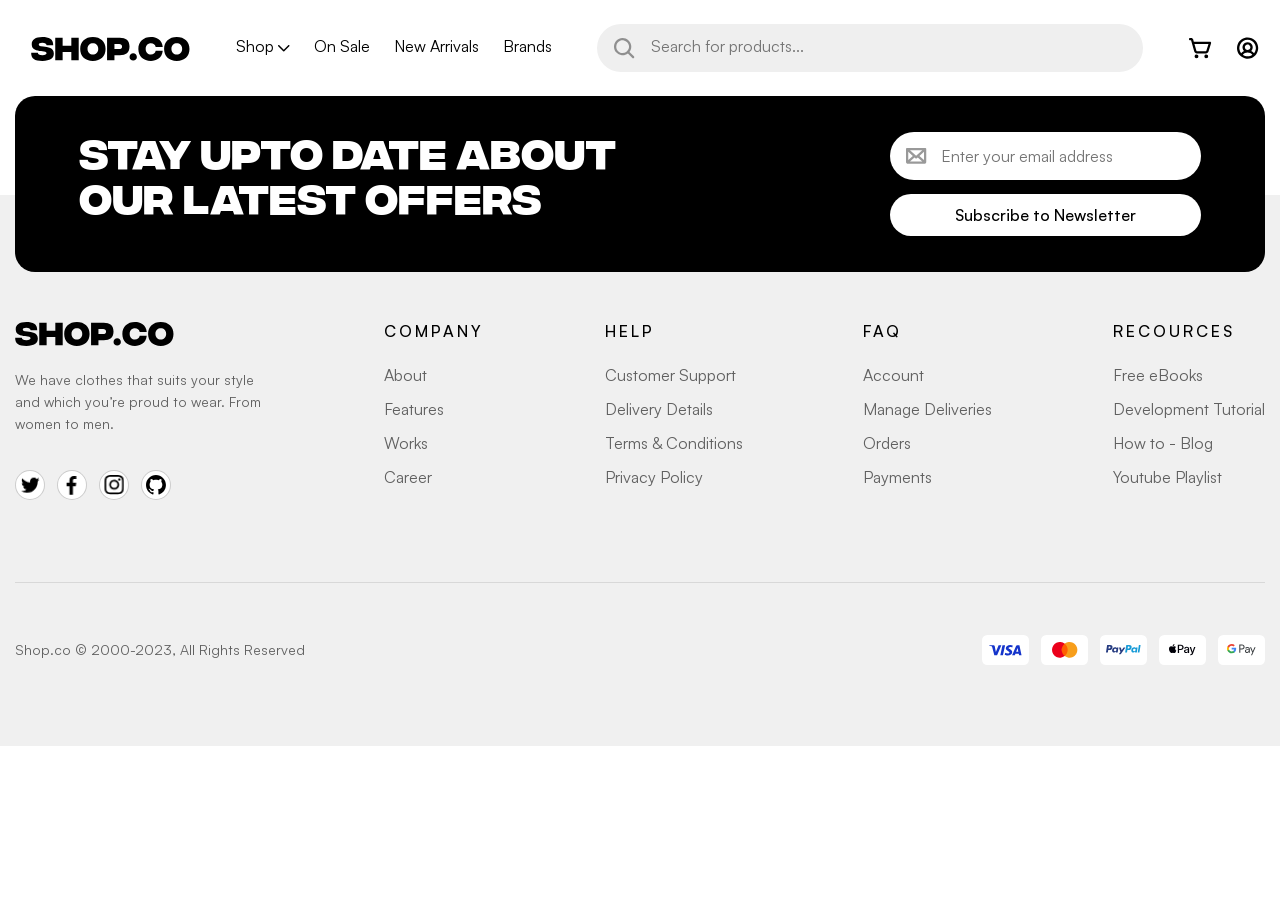
==== commit 3adb79a1: "first try'" ====
--- a/pages/cart.html
+++ b/pages/cart.html
@@ -20,7 +20,7 @@
                         </svg>
                     </button>
                 </div>
-                <a href="#" class="header-top-logo for-top-logo">
+                <a href="/index.html" class="header-top-logo for-top-logo">
                     <svg class="header-top-logo-svg" width="159" height="24" viewBox="0 0 159 24" fill="none" xmlns="http://www.w3.org/2000/svg">
                         <path d="M11.3867 23.8933C3.65333 23.8667 2.08616e-07 21.4667 0.186667 15.6533H6.82667C6.90667 17.1733 8.18667 18.1067 11.3867 18.1333C14.2133 18.16 15.52 17.36 15.52 16.32C15.52 15.6 15.12 14.8533 12.9333 14.5333L10.0533 14.08C5.81333 13.3867 0.72 12.88 0.72 7.14667C0.72 2.72 4.32 0 11.44 0C17.8667 0 22.3467 1.78667 22.2133 8.18667H15.6267C15.36 6.69333 14.1067 5.76 11.28 5.76C8.82667 5.76 7.81333 6.50667 7.81333 7.52C7.81333 8.16 8.21333 8.93333 9.92 9.2L12.2933 9.6C16.7467 10.3467 22.8533 10.48 22.8533 16.6133C22.8533 21.4933 19.0667 23.92 11.3867 23.8933ZM40.3313 0.746668H47.7179V23.1467H40.3313V15.04H31.6379V23.1467H24.2513V0.746668H31.6379V8.85333H40.3313V0.746668ZM61.8883 23.8933C54.1817 23.8933 49.195 19.12 49.195 11.9467C49.195 4.77333 54.1817 0 61.8883 0C69.595 0 74.5817 4.77333 74.5817 11.9467C74.5817 19.12 69.595 23.8933 61.8883 23.8933ZM61.8883 17.52C64.8217 17.52 67.2483 15.4933 67.2483 11.9467C67.2483 8.4 64.8217 6.37333 61.8883 6.37333C58.955 6.37333 56.5283 8.4 56.5283 11.9467C56.5283 15.4933 58.955 17.52 61.8883 17.52ZM76.0638 23.1467V0.746668H88.7838C94.8904 0.746668 98.5171 3.46667 98.5171 9.49333C98.5171 15.52 94.8904 18.24 88.8104 18.24H83.4504V23.1467H76.0638ZM83.4504 12.1067H88.1438C89.9304 12.1067 91.0771 11.2267 91.0771 9.49333C91.0771 7.76 89.9304 6.88 88.1704 6.88H83.4504V12.1067ZM102.213 23.5733C100.213 23.5733 98.5325 21.92 98.5325 19.9467C98.5325 17.9733 100.213 16.32 102.213 16.32C104.213 16.32 105.893 17.9733 105.893 19.9467C105.893 21.92 104.213 23.5733 102.213 23.5733ZM119.938 23.8933C112.391 23.8933 107.351 19.12 107.351 11.9467C107.351 4.77333 112.391 0 119.938 0C125.405 0 131.005 2.4 131.751 9.97333H124.711C124.098 7.52 122.365 6.37333 119.938 6.37333C117.005 6.37333 114.685 8.56 114.685 11.9467C114.685 15.3333 117.005 17.52 119.938 17.52C122.365 17.52 124.098 16.3733 124.711 13.8667H131.751C131.005 21.4933 125.458 23.8933 119.938 23.8933ZM145.795 23.8933C138.088 23.8933 133.101 19.12 133.101 11.9467C133.101 4.77333 138.088 0 145.795 0C153.501 0 158.488 4.77333 158.488 11.9467C158.488 19.12 153.501 23.8933 145.795 23.8933ZM145.795 17.52C148.728 17.52 151.155 15.4933 151.155 11.9467C151.155 8.4 148.728 6.37333 145.795 6.37333C142.861 6.37333 140.435 8.4 140.435 11.9467C140.435 15.4933 142.861 17.52 145.795 17.52Z" fill="black"/>
                     </svg>
@@ -260,5 +260,115 @@
             </div>
         </div>
     </footer>
+    <div class="autorization">
+        <div class="form-wrtap">
+            <div class="close-wrap">
+                <button class="close-form">
+                    <svg width="24" height="24" viewBox="0 0 24 24" fill="none" xmlns="http://www.w3.org/2000/svg">
+                        <path d="M18 6L6 18M6 6L18 18" stroke="currentColor" stroke-width="2" stroke-linecap="round" stroke-linejoin="round"/>
+                    </svg>
+                </button>
+            </div>
+            <div class="content-wrap">
+                <div class="autorization-logo">
+                    <svg class="header-top-logo-svg" width="159" height="24" viewBox="0 0 159 24" fill="none" xmlns="http://www.w3.org/2000/svg">
+                        <path d="M11.3867 23.8933C3.65333 23.8667 2.08616e-07 21.4667 0.186667 15.6533H6.82667C6.90667 17.1733 8.18667 18.1067 11.3867 18.1333C14.2133 18.16 15.52 17.36 15.52 16.32C15.52 15.6 15.12 14.8533 12.9333 14.5333L10.0533 14.08C5.81333 13.3867 0.72 12.88 0.72 7.14667C0.72 2.72 4.32 0 11.44 0C17.8667 0 22.3467 1.78667 22.2133 8.18667H15.6267C15.36 6.69333 14.1067 5.76 11.28 5.76C8.82667 5.76 7.81333 6.50667 7.81333 7.52C7.81333 8.16 8.21333 8.93333 9.92 9.2L12.2933 9.6C16.7467 10.3467 22.8533 10.48 22.8533 16.6133C22.8533 21.4933 19.0667 23.92 11.3867 23.8933ZM40.3313 0.746668H47.7179V23.1467H40.3313V15.04H31.6379V23.1467H24.2513V0.746668H31.6379V8.85333H40.3313V0.746668ZM61.8883 23.8933C54.1817 23.8933 49.195 19.12 49.195 11.9467C49.195 4.77333 54.1817 0 61.8883 0C69.595 0 74.5817 4.77333 74.5817 11.9467C74.5817 19.12 69.595 23.8933 61.8883 23.8933ZM61.8883 17.52C64.8217 17.52 67.2483 15.4933 67.2483 11.9467C67.2483 8.4 64.8217 6.37333 61.8883 6.37333C58.955 6.37333 56.5283 8.4 56.5283 11.9467C56.5283 15.4933 58.955 17.52 61.8883 17.52ZM76.0638 23.1467V0.746668H88.7838C94.8904 0.746668 98.5171 3.46667 98.5171 9.49333C98.5171 15.52 94.8904 18.24 88.8104 18.24H83.4504V23.1467H76.0638ZM83.4504 12.1067H88.1438C89.9304 12.1067 91.0771 11.2267 91.0771 9.49333C91.0771 7.76 89.9304 6.88 88.1704 6.88H83.4504V12.1067ZM102.213 23.5733C100.213 23.5733 98.5325 21.92 98.5325 19.9467C98.5325 17.9733 100.213 16.32 102.213 16.32C104.213 16.32 105.893 17.9733 105.893 19.9467C105.893 21.92 104.213 23.5733 102.213 23.5733ZM119.938 23.8933C112.391 23.8933 107.351 19.12 107.351 11.9467C107.351 4.77333 112.391 0 119.938 0C125.405 0 131.005 2.4 131.751 9.97333H124.711C124.098 7.52 122.365 6.37333 119.938 6.37333C117.005 6.37333 114.685 8.56 114.685 11.9467C114.685 15.3333 117.005 17.52 119.938 17.52C122.365 17.52 124.098 16.3733 124.711 13.8667H131.751C131.005 21.4933 125.458 23.8933 119.938 23.8933ZM145.795 23.8933C138.088 23.8933 133.101 19.12 133.101 11.9467C133.101 4.77333 138.088 0 145.795 0C153.501 0 158.488 4.77333 158.488 11.9467C158.488 19.12 153.501 23.8933 145.795 23.8933ZM145.795 17.52C148.728 17.52 151.155 15.4933 151.155 11.9467C151.155 8.4 148.728 6.37333 145.795 6.37333C142.861 6.37333 140.435 8.4 140.435 11.9467C140.435 15.4933 142.861 17.52 145.795 17.52Z" fill="black"/>
+                    </svg>
+                </div>
+                <div class="button-wrrap">
+                    <button class="button-log-sign log-in">LOG IN</button>
+                    <button class="button-log-sign sign-up">SIGN UP</button>
+                </div>
+                <form class="LogIn-wrap">
+                    <div class="username-wrap">
+                        <p class="username-signature">USERNAME</p>
+                        <div class="autorization-input-wrap">
+                            <div class="autorization-svg-wrap">
+                                <svg class="autorization-svg" width="48" height="48" viewBox="0 0 48 48" fill="none" xmlns="http://www.w3.org/2000/svg">
+                                    <circle cx="16" cy="16" r="6" stroke="#00000066" stroke-width="2" fill="none"/>
+                                    <path d="M4 32C4 28 8 22 16 22C24 22 28 28 28 32" stroke="#00000066" stroke-width="2" stroke-linecap="round" fill="none"/>
+                                </svg>
+                            </div>
+                            <div class="autorization-input">
+                                <input type="text" class="autorization-input-field">
+                            </div>
+                        </div>
+                    </div>
+                    <div class="username-wrap">
+                        <p class="username-signature">PASSWORD</p>
+                        <div class="autorization-input-wrap">
+                            <div class="autorization-svg-wrap">
+                                <svg class="svg-key" viewBox="0 0 24 24" fill="none" xmlns="http://www.w3.org/2000/svg">
+                                    <path d="M12 2C9.23858 2 7 4.23858 7 7V10H6C5.44772 10 5 10.4477 5 11V20C5 20.5523 5.44772 21 6 21H18C18.5523 21 19 20.5523 19 20V11C19 10.4477 18.5523 10 18 10H17V7C17 4.23858 14.7614 2 12 2ZM9 7C9 5.34315 10.3431 4 12 4C13.6569 4 15 5.34315 15 7V10H9V7Z" fill="currentColor"/>
+                                </svg>
+                            </div>
+                            <div class="autorization-input">
+                                <input type="password" class="autorization-input-field">
+                            </div>
+                        </div>
+                    </div>
+                    <div class="checbox">
+                        <input type="checkbox" id="remember">
+                        <label for="remember">Remember me</label>
+                    </div>
+                    <button class="Sign-In button-anim button-bac">SIGN IN</button>
+                    <div class="decoration-stroke"></div>
+                    <a href="javascript:void(0)" class="ForgotPassword">Forgot password?</a>
+                </form>
+                <form class="SignUp-wrap">
+                    <div class="username-wrap">
+                        <p class="username-signature">Enter your username</p>
+                        <div class="autorization-input-wrap">
+                            <div class="autorization-svg-wrap">
+                                <svg class="autorization-svg" width="48" height="48" viewBox="0 0 48 48" fill="none" xmlns="http://www.w3.org/2000/svg">
+                                    <circle cx="16" cy="16" r="6" stroke="#00000066" stroke-width="2" fill="none"/>
+                                    <path d="M4 32C4 28 8 22 16 22C24 22 28 28 28 32" stroke="#00000066" stroke-width="2" stroke-linecap="round" fill="none"/>
+                                </svg>
+                            </div>
+                            <div class="autorization-input">
+                                <input type="text" class="autorization-input-field">
+                            </div>
+                        </div>
+                    </div>
+                    <div class="username-wrap">
+                        <p class="username-signature">Enter your email</p>
+                        <div class="autorization-input-wrap">
+                            <div class="autorization-svg-wrap">
+                                <svg class="svg-for-form-for-email" width="21" height="16" viewBox="0 0 21 16" fill="none" xmlns="http://www.w3.org/2000/svg">
+                                    <path d="M19.125 0H1.125C0.826631 0 0.540483 0.118526 0.329505 0.329505C0.118526 0.540483 0 0.826631 0 1.125V13.875C0 14.3723 0.197544 14.8492 0.549175 15.2008C0.900805 15.5525 1.37772 15.75 1.875 15.75H18.375C18.8723 15.75 19.3492 15.5525 19.7008 15.2008C20.0525 14.8492 20.25 14.3723 20.25 13.875V1.125C20.25 0.826631 20.1315 0.540483 19.9205 0.329505C19.7095 0.118526 19.4234 0 19.125 0ZM10.125 7.84875L4.01719 2.25H16.2328L10.125 7.84875ZM6.82406 7.875L2.25 12.0675V3.6825L6.82406 7.875ZM8.48906 9.40125L9.36469 10.2047C9.57219 10.395 9.84348 10.5005 10.125 10.5005C10.4065 10.5005 10.6778 10.395 10.8853 10.2047L11.7609 9.40125L16.2328 13.5H4.01719L8.48906 9.40125ZM13.4259 7.875L18 3.6825V12.0675L13.4259 7.875Z" fill="black" fill-opacity="0.4"/>
+                                </svg>
+                            </div>
+                            <div class="autorization-input">
+                                <input type="email" class="autorization-input-field">
+                            </div>
+                        </div>
+                    </div>
+                    <div class="username-wrap">
+                        <p class="username-signature">Enter your password</p>
+                        <div class="autorization-input-wrap">
+                            <div class="autorization-svg-wrap">
+                                <svg class="svg-key" viewBox="0 0 24 24" fill="none" xmlns="http://www.w3.org/2000/svg">
+                                    <path d="M12 2C9.23858 2 7 4.23858 7 7V10H6C5.44772 10 5 10.4477 5 11V20C5 20.5523 5.44772 21 6 21H18C18.5523 21 19 20.5523 19 20V11C19 10.4477 18.5523 10 18 10H17V7C17 4.23858 14.7614 2 12 2ZM9 7C9 5.34315 10.3431 4 12 4C13.6569 4 15 5.34315 15 7V10H9V7Z" fill="currentColor"/>
+                                </svg>
+                            </div>
+                            <div class="autorization-input">
+                                <input type="password" class="autorization-input-field">
+                            </div>
+                        </div>
+                        <p class="username-signature">Repeat the password</p>
+                        <div class="autorization-input-wrap">
+                            <div class="autorization-svg-wrap">
+
+                            </div>
+                            <div class="autorization-input">
+                                <input type="password" class="autorization-input-field">
+                            </div>
+                        </div>
+                    </div>
+                    <button class="Sign-In button-anim button-bac Sign_up_test">SIGN UP</button>
+                </form>
+            </div>
+        </div>
+    </div>
 </body>
 </html>
--- a/styles/styles.css
+++ b/styles/styles.css
@@ -463,12 +463,13 @@
 .dropdown{
     background-color: inherit;
     border: none;
-    padding-bottom: 0px;
+    padding-bottom:5px;
 }
 .dropdown-menu {
     display: none;
     position: fixed;
-    right: -23px;
+    top: 18px;
+    right: -18px;
     flex-direction: column;
     background-color: var(--white);
     border-radius: 22px;
@@ -476,35 +477,48 @@
     gap: 10px;    
     will-change: transform;
     transition: transform 0.4s ease;
-    
+    font-size: 14px;
 }
 .dropdown_ico{
     will-change: transform;
     transition: transform 0.4s ease;
 }
 .dropdown-link {
-    transform: none;
-    text-shadow: none;
+        will-change: transform;
+    transition: transform 0.4s ease;
+}
+.dropdown-link-item-dropdown{
+    will-change: transform;
+    transition: transform 0.4s ease;
+}
+.dropdown-link-item-dropdown:hover{
+   transform: translateY(-2px);
+   opacity: 0.6; 
 }
 .dropdown-link:hover{
-    transform: none;
-    text-shadow: 0 0 15px currentColor;
+    transform: translateY(-2px);
 }
 .dropdown-menu:hover {
     transform: none;
 }
 .header-top-item:hover {
     transform: translateY(-2px);
-    text-shadow: 0 0 15px currentColor;
+}
+.header-top-item:first-child:hover {
+    transform: none;
 }
 .header-top-item:hover *{
-    transform: none !important;
 }
 .header-top-item-link { /* анимацию сюда */
     opacity: 1;
 }
+.header-top-item-link{
+    will-change: transform;
+    transition: transform 0.4s ease;
+}
 .header-top-item-link:hover {
     opacity: 0.6;
+    transform: translateY(-2px);
 }
 .wrap-search-info{
     width: 53.46%;
@@ -1596,8 +1610,10 @@
     }
     .dropdown-menu{
         position: static;
-        font-size: 36px;
+        font-size: 24px;
         border-radius: 0%;
+    }
+    .dropdown-link-item-dropdown{
     }
     .decoration-stroke-for-dropdown-nav{
         display: block;
@@ -1607,14 +1623,14 @@
     }
     .header-top-list{
         flex-direction: column;
-        font-size: 48px;
+        font-size: 36px;
         font-weight: 500;
         gap: 10px;
         justify-content: flex-start;
     }
     .dropdown_ico{
-        width: 25px;
-        height: 25px;
+        width: 18px;
+        height: 18px;
     }
     .for-top-logo{
         width: 126px;
